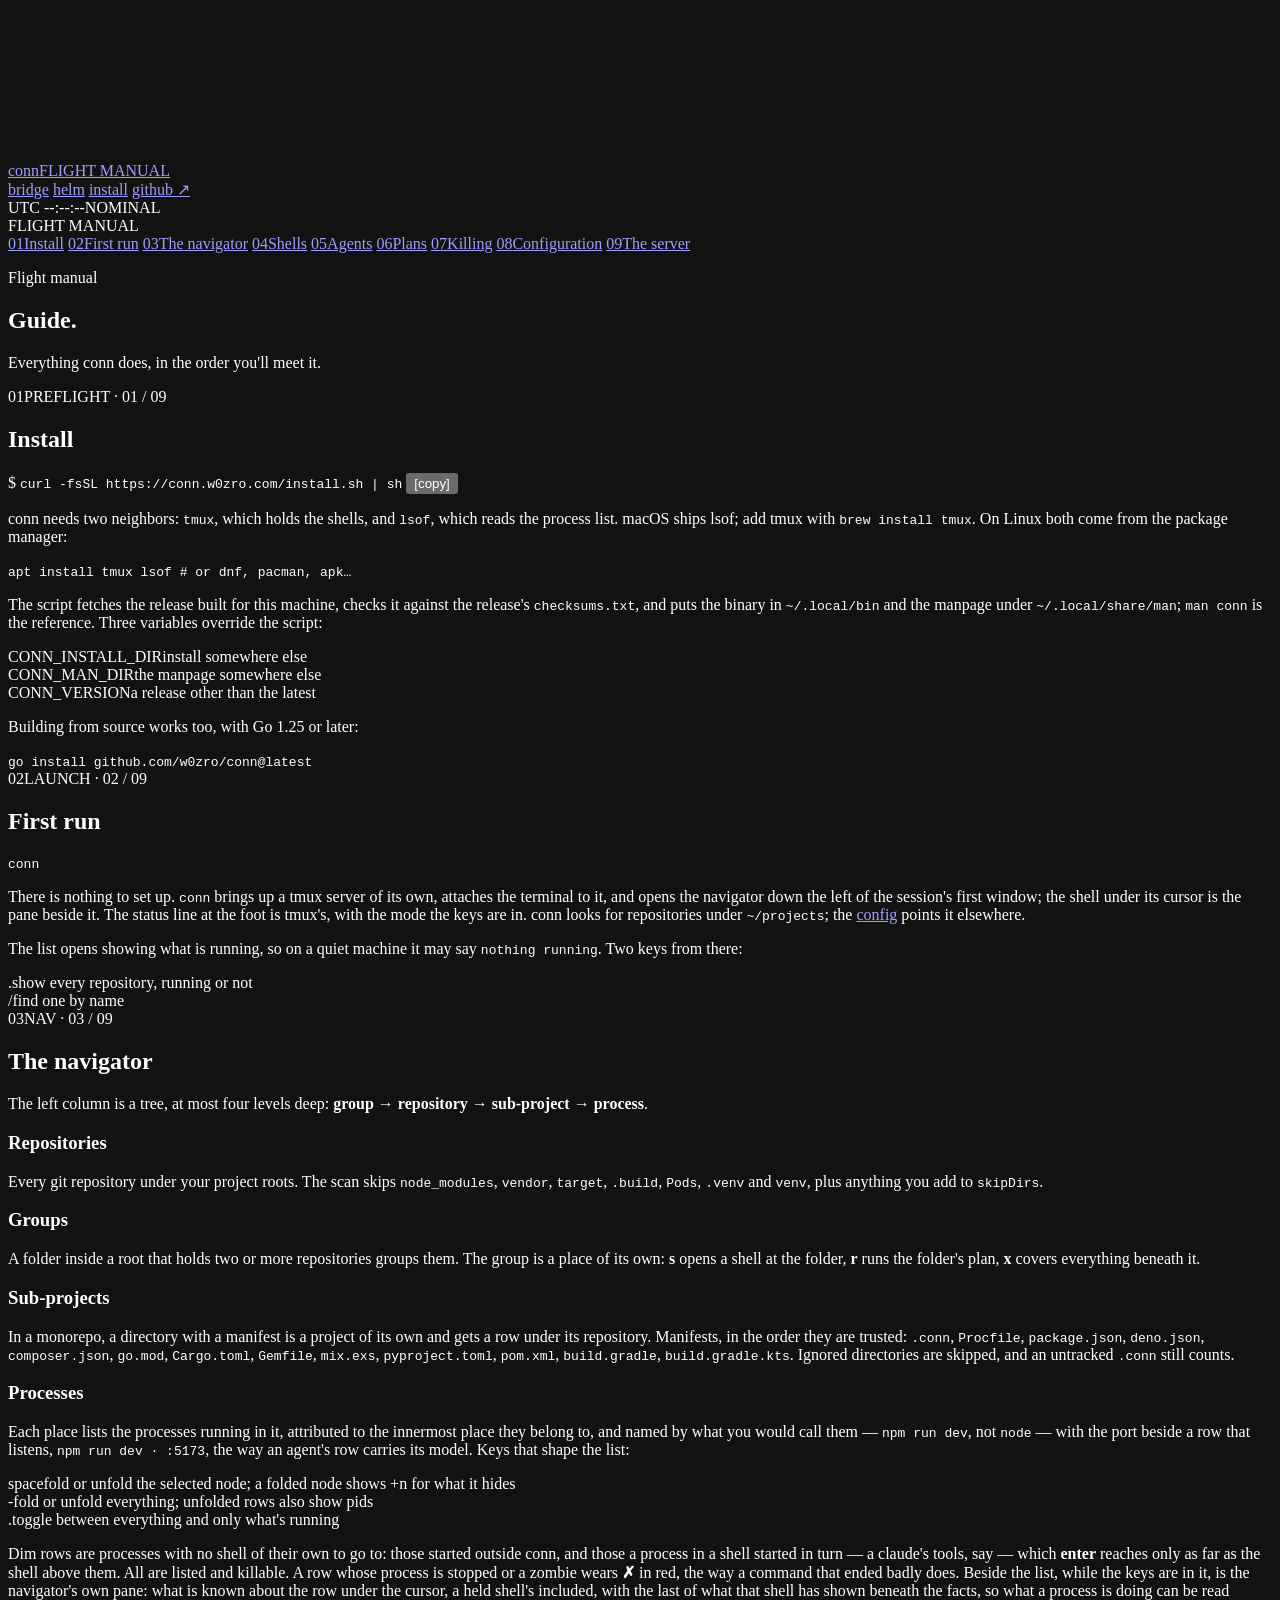
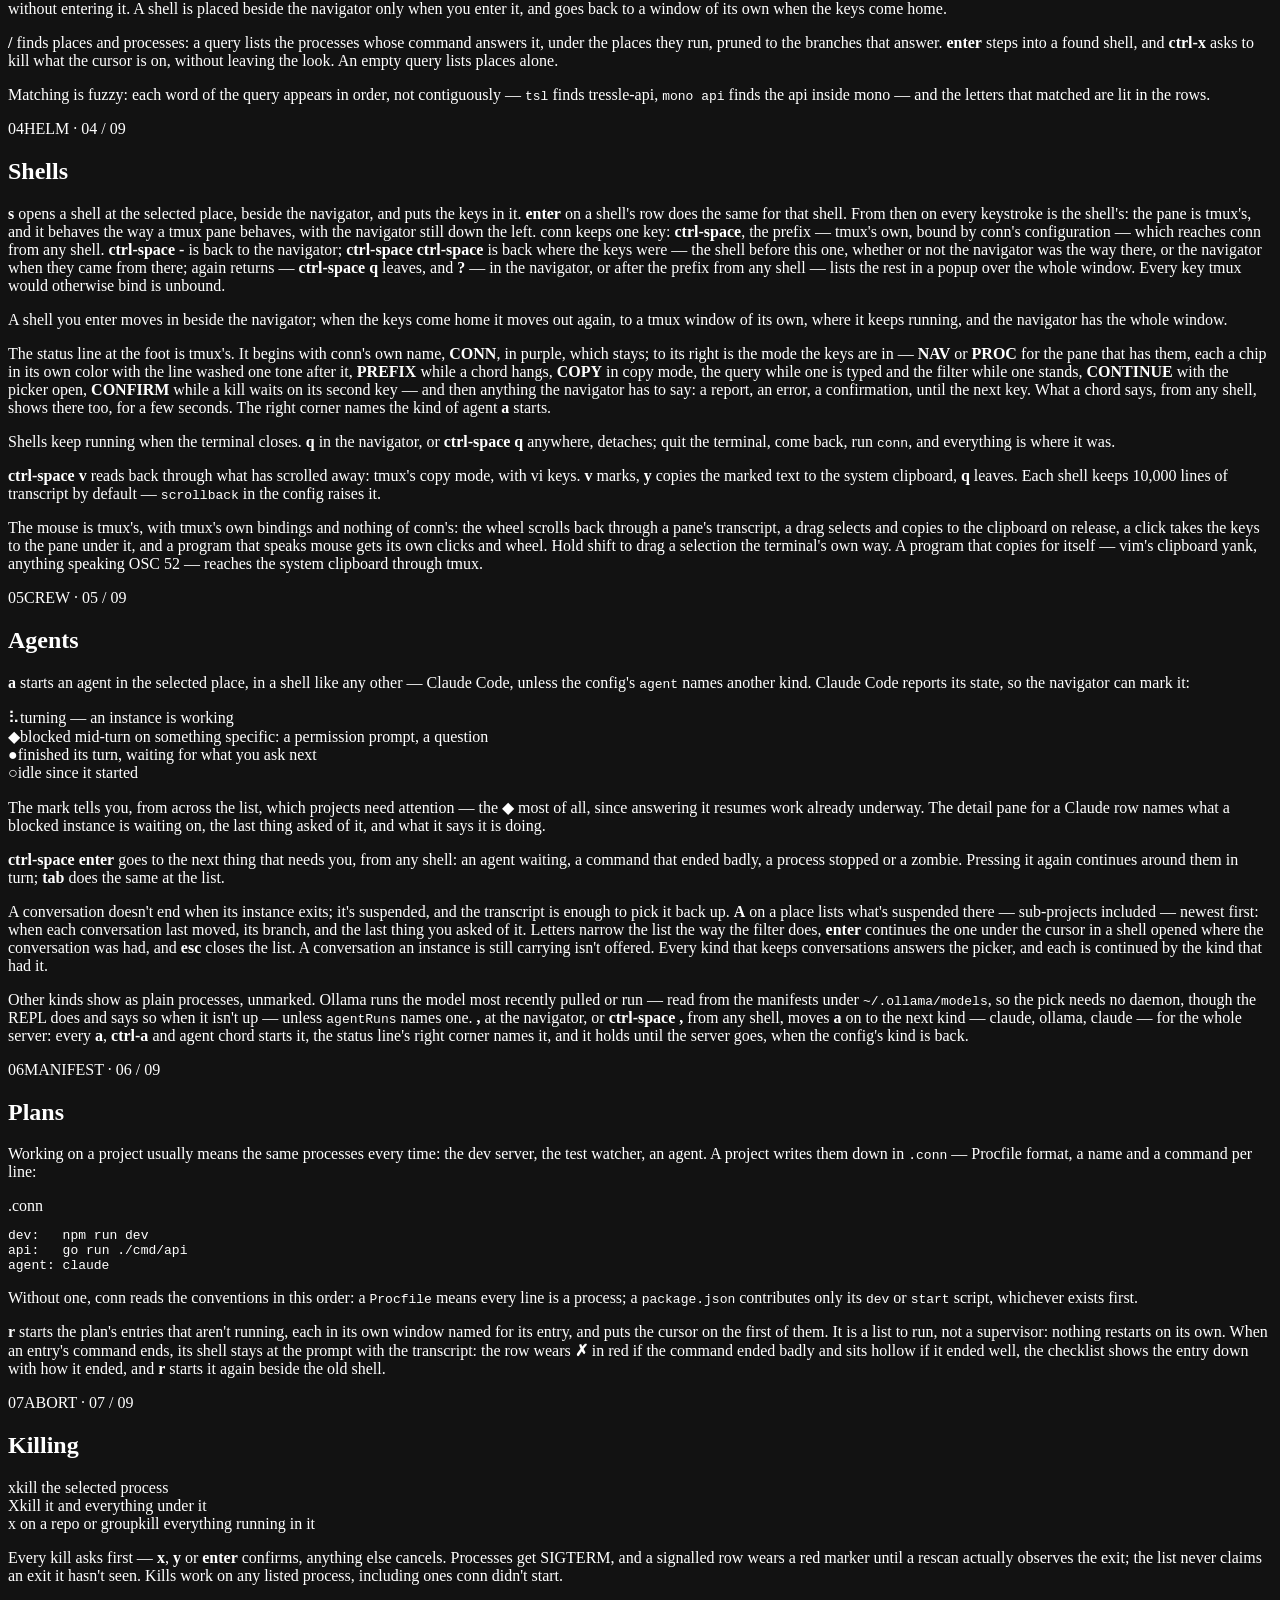
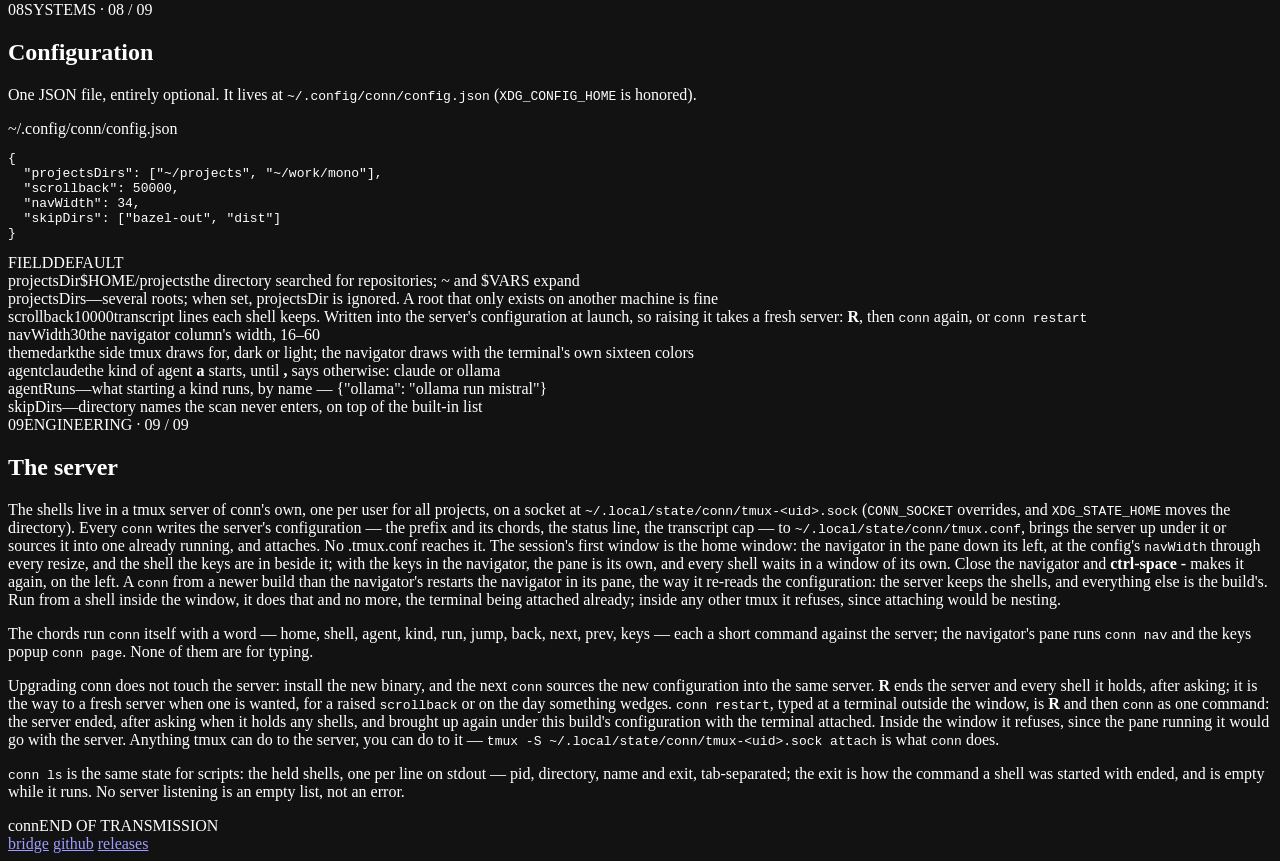
==== docs/guide/index.html @ 645dfda4 "conn ls prints how each shell's command ended A fourth column, after the name: the exit status recor" ====
<!doctype html>
<html lang="en">
<head>
<meta charset="utf-8">
<meta name="viewport" content="width=device-width, initial-scale=1">
<meta name="color-scheme" content="dark">
<meta name="theme-color" content="#05070c">
<title>Guide — conn</title>
<meta name="description" content="Installing and using conn: the navigator, shells, agents, plans, killing, configuration, and the tmux server.">
<meta property="og:title" content="Guide — conn">
<meta property="og:description" content="Installing and using conn: the navigator, shells, agents, plans, killing, configuration, and the server.">
<meta property="og:url" content="https://conn.w0zro.com/guide">
<meta property="og:type" content="article">
<meta property="og:site_name" content="conn">
<meta property="og:image" content="https://conn.w0zro.com/og.png">
<meta property="og:image:width" content="1200">
<meta property="og:image:height" content="630">
<meta property="og:image:alt" content="conn: every project, and everything running in it, in one window.">
<meta name="twitter:card" content="summary_large_image">
<link rel="icon" type="image/png" href="/favicon.png">
<link rel="preconnect" href="https://fonts.googleapis.com">
<link rel="preconnect" href="https://fonts.gstatic.com" crossorigin>
<link rel="stylesheet" href="https://fonts.googleapis.com/css2?family=IBM+Plex+Mono:wght@400;500;600&family=IBM+Plex+Sans:ital,wght@0,400;0,500;0,600;1,400&family=Space+Grotesk:wght@500;700&display=swap">
<link rel="stylesheet" href="/style.css">
</head>
<body>

<canvas id="space" aria-hidden="true"></canvas>

<div class="sheet">

<header class="nav sticky">
  <a class="brand" href="/"><span class="mark" aria-hidden="true"></span>conn<span class="ident">FLIGHT MANUAL</span></a>
  <div class="nav-right">
    <nav class="nav-links">
      <a href="/">bridge</a>
      <a href="/#keys">helm</a>
      <a href="#install">install</a>
      <a class="accent" href="https://github.com/w0zro/conn">github ↗</a>
    </nav>
    <div class="telemetry" aria-hidden="true"><span class="clock" data-clock>UTC --:--:--</span><span class="sys">NOMINAL</span></div>
  </div>
</header>

<div class="guide">

<aside class="toc">
  <div class="toc-head">FLIGHT MANUAL</div>
  <nav class="toc-list">
    <a href="#install"><span class="sec">01</span>Install</a>
    <a href="#first-run"><span class="sec">02</span>First run</a>
    <a href="#navigator"><span class="sec">03</span>The navigator</a>
    <a href="#shells"><span class="sec">04</span>Shells</a>
    <a href="#agents"><span class="sec">05</span>Agents</a>
    <a href="#plans"><span class="sec">06</span>Plans</a>
    <a href="#kills"><span class="sec">07</span>Killing</a>
    <a href="#configuration"><span class="sec">08</span>Configuration</a>
    <a href="#server"><span class="sec">09</span>The server</a>
  </nav>
</aside>

<article class="doc">

<p class="eyebrow">Flight manual</p>
<h1>Guide<span class="accent">.</span></h1>
<p class="intro">Everything conn does, in the order you'll meet it.</p>

<section id="install">
  <div class="rail"><span class="rail-id">01</span><span class="rail-line"></span><span class="rail-tag">PREFLIGHT · 01 / 09</span></div>
  <h2>Install</h2>
  <div class="cmd" role="group" aria-label="install command">
    <span class="prompt" aria-hidden="true">$</span>
    <code>curl -fsSL https://conn.w0zro.com/install.sh | sh</code>
    <button class="copy" data-copy="curl -fsSL https://conn.w0zro.com/install.sh | sh">[copy]</button>
  </div>
  <p>conn needs two neighbors: <code class="chip">tmux</code>, which holds the shells, and <code class="chip">lsof</code>, which reads the process list. macOS ships lsof; add tmux with <code class="chip">brew install tmux</code>. On Linux both come from the package manager:</p>
  <div class="cmd flush mb14"><code>apt install tmux lsof   <span class="dim"># or dnf, pacman, apk…</span></code></div>
  <p>The script fetches the release built for this machine, checks it against the release's <code class="chip">checksums.txt</code>, and puts the binary in <code class="chip">~/.local/bin</code> and the manpage under <code class="chip">~/.local/share/man</code>; <code class="chip">man conn</code> is the reference. Three variables override the script:</p>
  <div class="def mb14">
    <div class="def-row"><span class="term w170">CONN_INSTALL_DIR</span><span class="desc">install somewhere else</span></div>
    <div class="def-row"><span class="term w170">CONN_MAN_DIR</span><span class="desc">the manpage somewhere else</span></div>
    <div class="def-row"><span class="term w170">CONN_VERSION</span><span class="desc">a release other than the latest</span></div>
  </div>
  <p class="mb10">Building from source works too, with Go 1.25 or later:</p>
  <div class="cmd flush"><code>go install github.com/w0zro/conn@latest</code></div>
</section>

<section id="first-run">
  <div class="rail"><span class="rail-id">02</span><span class="rail-line"></span><span class="rail-tag">LAUNCH · 02 / 09</span></div>
  <h2>First run</h2>
  <div class="cmd lead"><code>conn</code></div>
  <p>There is nothing to set up. <code class="chip">conn</code> brings up a tmux server of its own, attaches the terminal to it, and opens the navigator down the left of the session's first window; the shell under its cursor is the pane beside it. The status line at the foot is tmux's, with the mode the keys are in. conn looks for repositories under <code class="chip">~/projects</code>; the <a class="accent" href="#configuration">config</a> points it elsewhere.</p>
  <p class="mb8">The list opens showing what is running, so on a quiet machine it may say <code class="chip">nothing running</code>. Two keys from there:</p>
  <div class="def">
    <div class="def-row"><span class="term w60">.</span><span class="desc">show every repository, running or not</span></div>
    <div class="def-row"><span class="term w60">/</span><span class="desc">find one by name</span></div>
  </div>
</section>

<section id="navigator">
  <div class="rail"><span class="rail-id">03</span><span class="rail-line"></span><span class="rail-tag">NAV · 03 / 09</span></div>
  <h2>The navigator</h2>
  <p class="mb16">The left column is a tree, at most four levels deep: <b>group</b> → <b>repository</b> → <b>sub-project</b> → <b>process</b>.</p>
  <h3>Repositories</h3>
  <p>Every git repository under your project roots. The scan skips <code>node_modules</code>, <code>vendor</code>, <code>target</code>, <code>.build</code>, <code>Pods</code>, <code>.venv</code> and <code>venv</code>, plus anything you add to <code>skipDirs</code>.</p>
  <h3>Groups</h3>
  <p>A folder inside a root that holds two or more repositories groups them. The group is a place of its own: <b>s</b> opens a shell at the folder, <b>r</b> runs the folder's plan, <b>x</b> covers everything beneath it.</p>
  <h3>Sub-projects</h3>
  <p>In a monorepo, a directory with a manifest is a project of its own and gets a row under its repository. Manifests, in the order they are trusted: <code>.conn</code>, <code>Procfile</code>, <code>package.json</code>, <code>deno.json</code>, <code>composer.json</code>, <code>go.mod</code>, <code>Cargo.toml</code>, <code>Gemfile</code>, <code>mix.exs</code>, <code>pyproject.toml</code>, <code>pom.xml</code>, <code>build.gradle</code>, <code>build.gradle.kts</code>. Ignored directories are skipped, and an untracked <code>.conn</code> still counts.</p>
  <h3>Processes</h3>
  <p class="mb10">Each place lists the processes running in it, attributed to the innermost place they belong to, and named by what you would call them — <code>npm run dev</code>, not <code>node</code> — with the port beside a row that listens, <code>npm run dev · :5173</code>, the way an agent's row carries its model. Keys that shape the list:</p>
  <div class="def">
    <div class="def-row"><span class="term w60">space</span><span class="desc">fold or unfold the selected node; a folded node shows +n for what it hides</span></div>
    <div class="def-row"><span class="term w60">-</span><span class="desc">fold or unfold everything; unfolded rows also show pids</span></div>
    <div class="def-row"><span class="term w60">.</span><span class="desc">toggle between everything and only what's running</span></div>
  </div>
  <p>Dim rows are processes with no shell of their own to go to: those started outside conn, and those a process in a shell started in turn — a claude's tools, say — which <b>enter</b> reaches only as far as the shell above them. All are listed and killable. A row whose process is stopped or a zombie wears <b>✗</b> in red, the way a command that ended badly does. Beside the list, while the keys are in it, is the navigator's own pane: what is known about the row under the cursor, a held shell's included, with the last of what that shell has shown beneath the facts, so what a process is doing can be read without entering it. A shell is placed beside the navigator only when you enter it, and goes back to a window of its own when the keys come home.</p>
  <p><b>/</b> finds places and processes: a query lists the processes whose command answers it, under the places they run, pruned to the branches that answer. <b>enter</b> steps into a found shell, and <b>ctrl-x</b> asks to kill what the cursor is on, without leaving the look. An empty query lists places alone.</p>
  <p>Matching is fuzzy: each word of the query appears in order, not contiguously — <code class="chip">tsl</code> finds tressle-api, <code class="chip">mono api</code> finds the api inside mono — and the letters that matched are lit in the rows.</p>
</section>

<section id="shells">
  <div class="rail"><span class="rail-id">04</span><span class="rail-line"></span><span class="rail-tag">HELM · 04 / 09</span></div>
  <h2>Shells</h2>
  <p><b>s</b> opens a shell at the selected place, beside the navigator, and puts the keys in it. <b>enter</b> on a shell's row does the same for that shell. From then on every keystroke is the shell's: the pane is tmux's, and it behaves the way a tmux pane behaves, with the navigator still down the left. conn keeps one key: <b>ctrl-space</b>, the prefix — tmux's own, bound by conn's configuration — which reaches conn from any shell. <b>ctrl-space -</b> is back to the navigator; <b>ctrl-space ctrl-space</b> is back where the keys were — the shell before this one, whether or not the navigator was the way there, or the navigator when they came from there; again returns — <b>ctrl-space q</b> leaves, and <b>?</b> — in the navigator, or after the prefix from any shell — lists the rest in a popup over the whole window. Every key tmux would otherwise bind is unbound.</p>
  <p>A shell you enter moves in beside the navigator; when the keys come home it moves out again, to a tmux window of its own, where it keeps running, and the navigator has the whole window.</p>
  <p>The status line at the foot is tmux's. It begins with conn's own name, <b>CONN</b>, in purple, which stays; to its right is the mode the keys are in — <b>NAV</b> or <b>PROC</b> for the pane that has them, each a chip in its own color with the line washed one tone after it, <b>PREFIX</b> while a chord hangs, <b>COPY</b> in copy mode, the query while one is typed and the filter while one stands, <b>CONTINUE</b> with the picker open, <b>CONFIRM</b> while a kill waits on its second key — and then anything the navigator has to say: a report, an error, a confirmation, until the next key. What a chord says, from any shell, shows there too, for a few seconds. The right corner names the kind of agent <b>a</b> starts.</p>
  <p>Shells keep running when the terminal closes. <b>q</b> in the navigator, or <b>ctrl-space q</b> anywhere, detaches; quit the terminal, come back, run <code class="chip">conn</code>, and everything is where it was.</p>
  <p><b>ctrl-space v</b> reads back through what has scrolled away: tmux's copy mode, with vi keys. <b>v</b> marks, <b>y</b> copies the marked text to the system clipboard, <b>q</b> leaves. Each shell keeps 10,000 lines of transcript by default — <code class="chip">scrollback</code> in the config raises it.</p>
  <p>The mouse is tmux's, with tmux's own bindings and nothing of conn's: the wheel scrolls back through a pane's transcript, a drag selects and copies to the clipboard on release, a click takes the keys to the pane under it, and a program that speaks mouse gets its own clicks and wheel. Hold shift to drag a selection the terminal's own way. A program that copies for itself — vim's clipboard yank, anything speaking OSC 52 — reaches the system clipboard through tmux.</p>
</section>

<section id="agents">
  <div class="rail"><span class="rail-id">05</span><span class="rail-line"></span><span class="rail-tag">CREW · 05 / 09</span></div>
  <h2>Agents</h2>
  <p class="mb10"><b>a</b> starts an agent in the selected place, in a shell like any other — Claude Code, unless the config's <code class="chip">agent</code> names another kind. Claude Code reports its state, so the navigator can mark it:</p>
  <div class="def">
    <div class="def-row"><span class="term w60 accent">⠧</span><span class="desc">turning — an instance is working</span></div>
    <div class="def-row"><span class="term w60 accent">◆</span><span class="desc">blocked mid-turn on something specific: a permission prompt, a question</span></div>
    <div class="def-row"><span class="term w60 warn">●</span><span class="desc">finished its turn, waiting for what you ask next</span></div>
    <div class="def-row"><span class="term w60 muted">○</span><span class="desc">idle since it started</span></div>
  </div>
  <p>The mark tells you, from across the list, which projects need attention — the ◆ most of all, since answering it resumes work already underway. The detail pane for a Claude row names what a blocked instance is waiting on, the last thing asked of it, and what it says it is doing.</p>
  <p><b>ctrl-space enter</b> goes to the next thing that needs you, from any shell: an agent waiting, a command that ended badly, a process stopped or a zombie. Pressing it again continues around them in turn; <b>tab</b> does the same at the list.</p>
  <p>A conversation doesn't end when its instance exits; it's suspended, and the transcript is enough to pick it back up. <b>A</b> on a place lists what's suspended there — sub-projects included — newest first: when each conversation last moved, its branch, and the last thing you asked of it. Letters narrow the list the way the filter does, <b>enter</b> continues the one under the cursor in a shell opened where the conversation was had, and <b>esc</b> closes the list. A conversation an instance is still carrying isn't offered. Every kind that keeps conversations answers the picker, and each is continued by the kind that had it.</p>
  <p>Other kinds show as plain processes, unmarked. Ollama runs the model most recently pulled or run — read from the manifests under <code class="chip">~/.ollama/models</code>, so the pick needs no daemon, though the REPL does and says so when it isn't up — unless <code class="chip">agentRuns</code> names one. <b>,</b> at the navigator, or <b>ctrl-space ,</b> from any shell, moves <b>a</b> on to the next kind — claude, ollama, claude — for the whole server: every <b>a</b>, <b>ctrl-a</b> and agent chord starts it, the status line's right corner names it, and it holds until the server goes, when the config's kind is back.</p>
</section>

<section id="plans">
  <div class="rail"><span class="rail-id">06</span><span class="rail-line"></span><span class="rail-tag">MANIFEST · 06 / 09</span></div>
  <h2>Plans</h2>
  <p>Working on a project usually means the same processes every time: the dev server, the test watcher, an agent. A project writes them down in <code class="chip">.conn</code> — Procfile format, a name and a command per line:</p>
  <div class="code-cap">.conn</div>
  <div class="codeblock">
<pre><span class="t-key">dev:</span>   npm run dev
<span class="t-key">api:</span>   go run ./cmd/api
<span class="t-key">agent:</span> claude</pre>
  </div>
  <p>Without one, conn reads the conventions in this order: a <code>Procfile</code> means every line is a process; a <code>package.json</code> contributes only its <code>dev</code> or <code>start</code> script, whichever exists first.</p>
  <p><b>r</b> starts the plan's entries that aren't running, each in its own window named for its entry, and puts the cursor on the first of them. It is a list to run, not a supervisor: nothing restarts on its own. When an entry's command ends, its shell stays at the prompt with the transcript: the row wears <b>✗</b> in red if the command ended badly and sits hollow if it ended well, the checklist shows the entry down with how it ended, and <b>r</b> starts it again beside the old shell.</p>
</section>

<section id="kills">
  <div class="rail"><span class="rail-id">07</span><span class="rail-line"></span><span class="rail-tag warn">ABORT · 07 / 09</span></div>
  <h2>Killing</h2>
  <div class="def">
    <div class="def-row"><span class="term w170">x</span><span class="desc">kill the selected process</span></div>
    <div class="def-row"><span class="term w170">X</span><span class="desc">kill it and everything under it</span></div>
    <div class="def-row"><span class="term w170">x on a repo or group</span><span class="desc">kill everything running in it</span></div>
  </div>
  <p>Every kill asks first — <b>x</b>, <b>y</b> or <b>enter</b> confirms, anything else cancels. Processes get SIGTERM, and a signalled row wears a red marker until a rescan actually observes the exit; the list never claims an exit it hasn't seen. Kills work on any listed process, including ones conn didn't start.</p>
</section>

<section id="configuration">
  <div class="rail"><span class="rail-id">08</span><span class="rail-line"></span><span class="rail-tag">SYSTEMS · 08 / 09</span></div>
  <h2>Configuration</h2>
  <p>One JSON file, entirely optional. It lives at <code class="chip">~/.config/conn/config.json</code> (<code>XDG_CONFIG_HOME</code> is honored).</p>
  <div class="code-cap">~/.config/conn/config.json</div>
  <div class="codeblock">
<pre>{
  <span class="t-key">"projectsDirs"</span>: [<span class="t-str">"~/projects"</span>, <span class="t-str">"~/work/mono"</span>],
  <span class="t-key">"scrollback"</span>: 50000,
  <span class="t-key">"navWidth"</span>: 34,
  <span class="t-key">"skipDirs"</span>: [<span class="t-str">"bazel-out"</span>, <span class="t-str">"dist"</span>]
}</pre>
  </div>
  <div class="fields">
    <div class="fields-head"><span>FIELD</span><span>DEFAULT</span><span></span></div>
    <div class="fields-row"><span class="f-name">projectsDir</span><span class="f-default">$HOME/projects</span><span class="f-desc">the directory searched for repositories; ~ and $VARS expand</span></div>
    <div class="fields-row"><span class="f-name">projectsDirs</span><span class="f-default">—</span><span class="f-desc">several roots; when set, projectsDir is ignored. A root that only exists on another machine is fine</span></div>
    <div class="fields-row"><span class="f-name">scrollback</span><span class="f-default">10000</span><span class="f-desc">transcript lines each shell keeps. Written into the server's configuration at launch, so raising it takes a fresh server: <b>R</b>, then <code>conn</code> again, or <code class="chip">conn restart</code></span></div>
    <div class="fields-row"><span class="f-name">navWidth</span><span class="f-default">30</span><span class="f-desc">the navigator column's width, 16–60</span></div>
    <div class="fields-row"><span class="f-name">theme</span><span class="f-default">dark</span><span class="f-desc">the side tmux draws for, dark or light; the navigator draws with the terminal's own sixteen colors</span></div>
    <div class="fields-row"><span class="f-name">agent</span><span class="f-default">claude</span><span class="f-desc">the kind of agent <b>a</b> starts, until <b>,</b> says otherwise: claude or ollama</span></div>
    <div class="fields-row"><span class="f-name">agentRuns</span><span class="f-default">—</span><span class="f-desc">what starting a kind runs, by name — {"ollama": "ollama run mistral"}</span></div>
    <div class="fields-row"><span class="f-name">skipDirs</span><span class="f-default">—</span><span class="f-desc">directory names the scan never enters, on top of the built-in list</span></div>
  </div>
</section>

<section id="server">
  <div class="rail"><span class="rail-id">09</span><span class="rail-line"></span><span class="rail-tag">ENGINEERING · 09 / 09</span></div>
  <h2>The server</h2>
  <p>The shells live in a tmux server of conn's own, one per user for all projects, on a socket at <code class="chip">~/.local/state/conn/tmux-&lt;uid&gt;.sock</code> (<code>CONN_SOCKET</code> overrides, and <code>XDG_STATE_HOME</code> moves the directory). Every <code class="chip">conn</code> writes the server's configuration — the prefix and its chords, the status line, the transcript cap — to <code class="chip">~/.local/state/conn/tmux.conf</code>, brings the server up under it or sources it into one already running, and attaches. No .tmux.conf reaches it. The session's first window is the home window: the navigator in the pane down its left, at the config's <code class="chip">navWidth</code> through every resize, and the shell the keys are in beside it; with the keys in the navigator, the pane is its own, and every shell waits in a window of its own. Close the navigator and <b>ctrl-space -</b> makes it again, on the left. A <code class="chip">conn</code> from a newer build than the navigator's restarts the navigator in its pane, the way it re-reads the configuration: the server keeps the shells, and everything else is the build's. Run from a shell inside the window, it does that and no more, the terminal being attached already; inside any other tmux it refuses, since attaching would be nesting.</p>
  <p>The chords run <code>conn</code> itself with a word — home, shell, agent, kind, run, jump, back, next, prev, keys — each a short command against the server; the navigator's pane runs <code>conn nav</code> and the keys popup <code>conn page</code>. None of them are for typing.</p>
  <p>Upgrading conn does not touch the server: install the new binary, and the next <code class="chip">conn</code> sources the new configuration into the same server. <b>R</b> ends the server and every shell it holds, after asking; it is the way to a fresh server when one is wanted, for a raised <code class="chip">scrollback</code> or on the day something wedges. <code class="chip">conn restart</code>, typed at a terminal outside the window, is <b>R</b> and then <code>conn</code> as one command: the server ended, after asking when it holds any shells, and brought up again under this build's configuration with the terminal attached. Inside the window it refuses, since the pane running it would go with the server. Anything tmux can do to the server, you can do to it — <code class="chip">tmux -S ~/.local/state/conn/tmux-&lt;uid&gt;.sock attach</code> is what <code>conn</code> does.</p>
  <p><code class="chip">conn ls</code> is the same state for scripts: the held shells, one per line on stdout — pid, directory, name and exit, tab-separated; the exit is how the command a shell was started with ended, and is empty while it runs. No server listening is an empty list, not an error.</p>
</section>

</article>

</div>

<footer class="footer rule-top">
  <span class="brand"><span class="mark" aria-hidden="true"></span>conn<span class="ident">END OF TRANSMISSION</span></span>
  <nav class="foot-links">
    <a href="/">bridge</a>
    <a href="https://github.com/w0zro/conn">github</a>
    <a href="https://github.com/w0zro/conn/releases">releases</a>
  </nav>
</footer>

</div>

<script>
// The table of contents follows the reading: the section that has passed
// a line a third of the way down the window is the one lit in the list.
(() => {
  const links = [...document.querySelectorAll('.toc-list a')];
  const secs = links.map(a => document.getElementById(a.getAttribute('href').slice(1)));
  if (!links.length || !secs.every(Boolean)) return;
  let queued = false;
  const light = () => {
    queued = false;
    const line = scrollY + Math.min(innerHeight * 0.35, 320);
    const atEnd = scrollY + innerHeight >= document.documentElement.scrollHeight - 2;
    let at = 0;
    secs.forEach((s, i) => { if (s.getBoundingClientRect().top + scrollY <= line) at = i; });
    if (atEnd) at = secs.length - 1;
    links.forEach((a, i) => a.classList.toggle('on', i === at));
  };
  addEventListener('scroll', () => { if (!queued) { queued = true; requestAnimationFrame(light); } }, { passive: true });
  addEventListener('resize', light);
  light();
})();

for (const b of document.querySelectorAll('.copy')) {
  b.addEventListener('click', async () => {
    try { await navigator.clipboard.writeText(b.dataset.copy); } catch { return; }
    b.textContent = '[copied]';
    setTimeout(() => { b.textContent = '[copy]'; }, 1500);
  });
}
</script>
<script src="/space.js"></script>

</body>
</html>
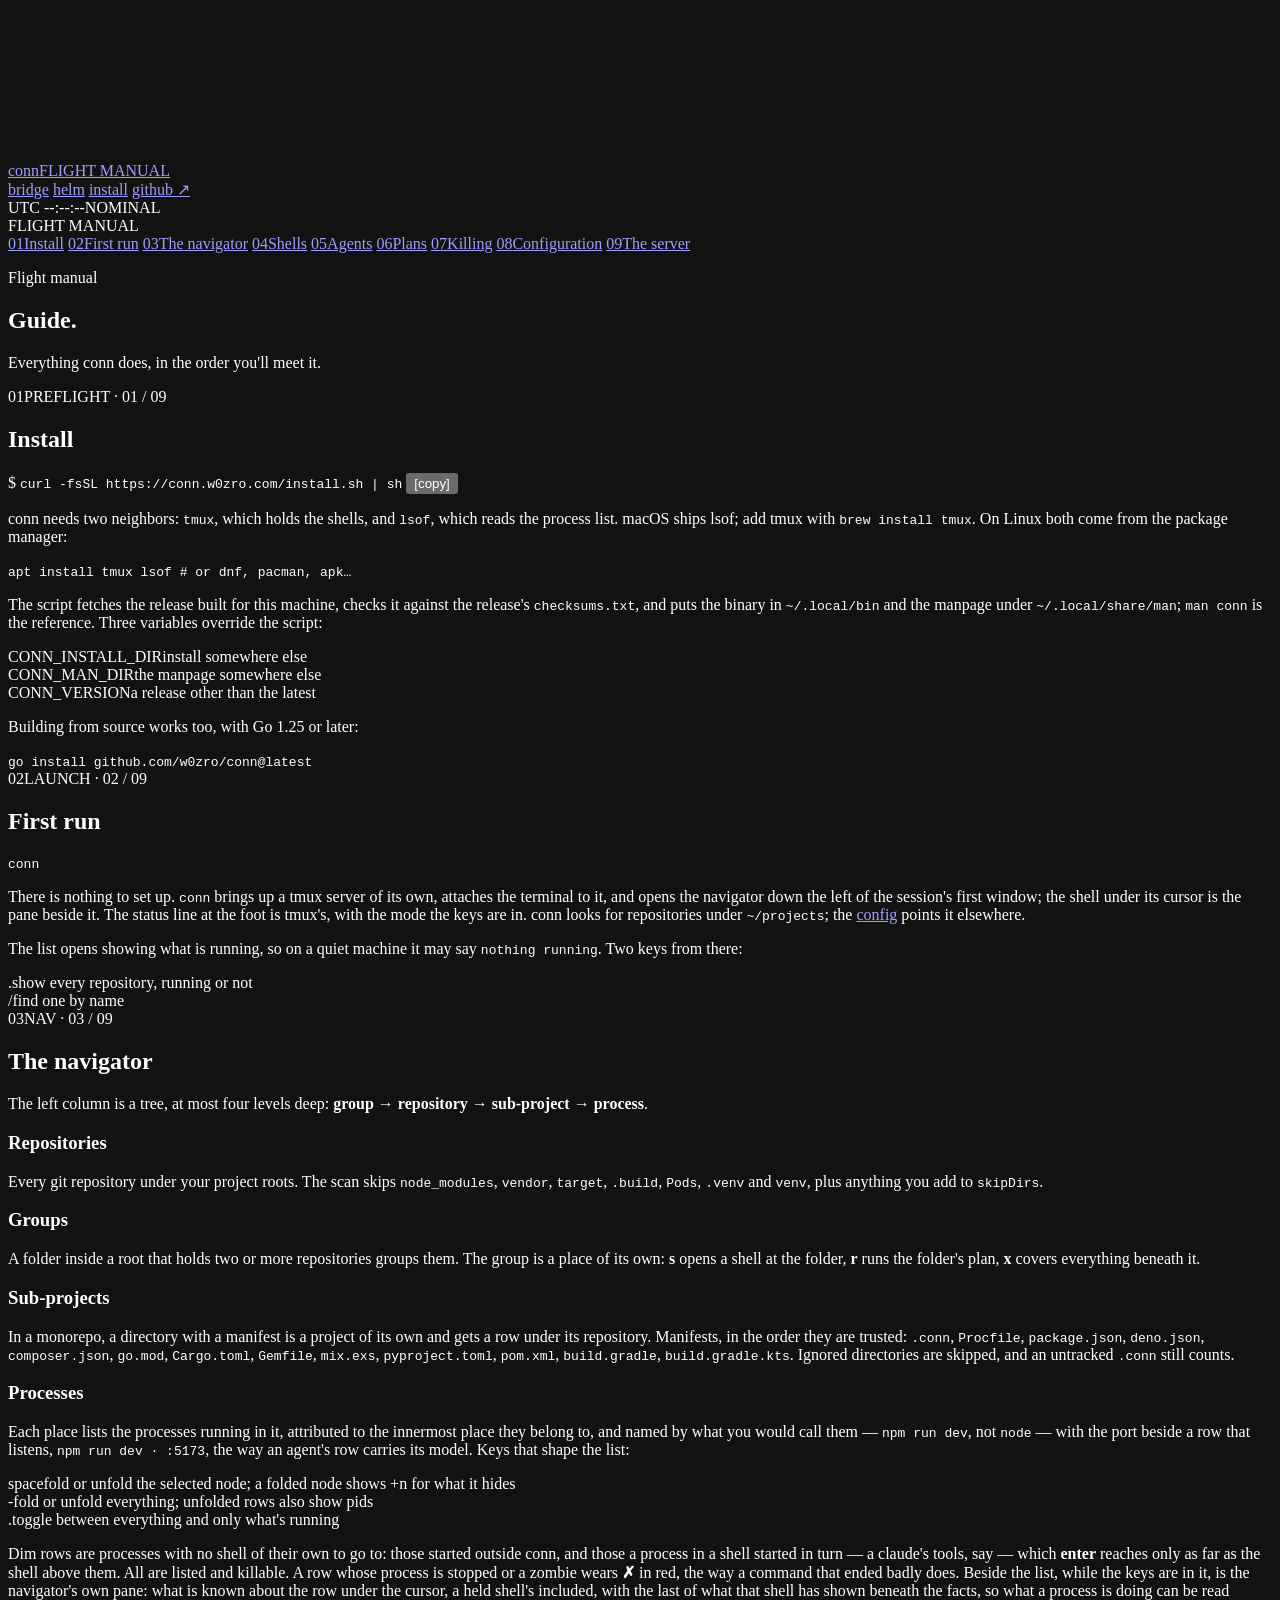
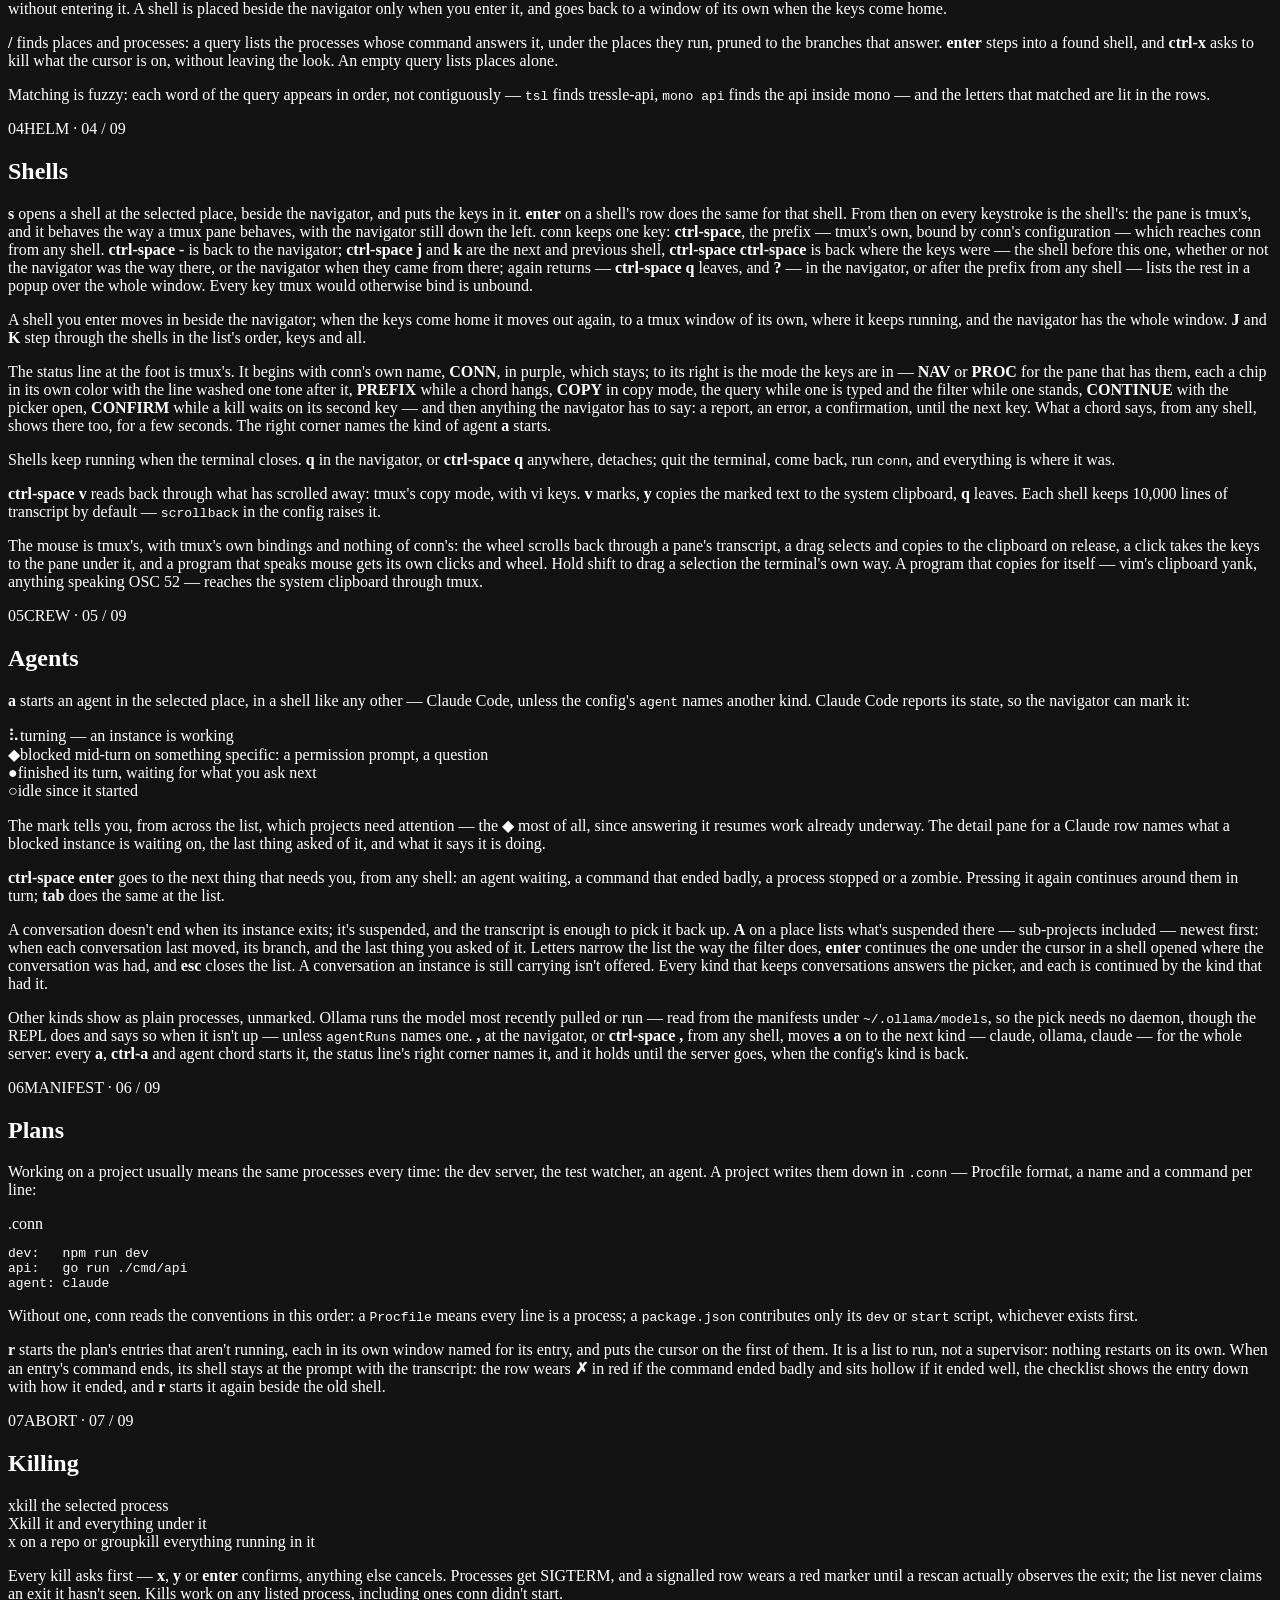
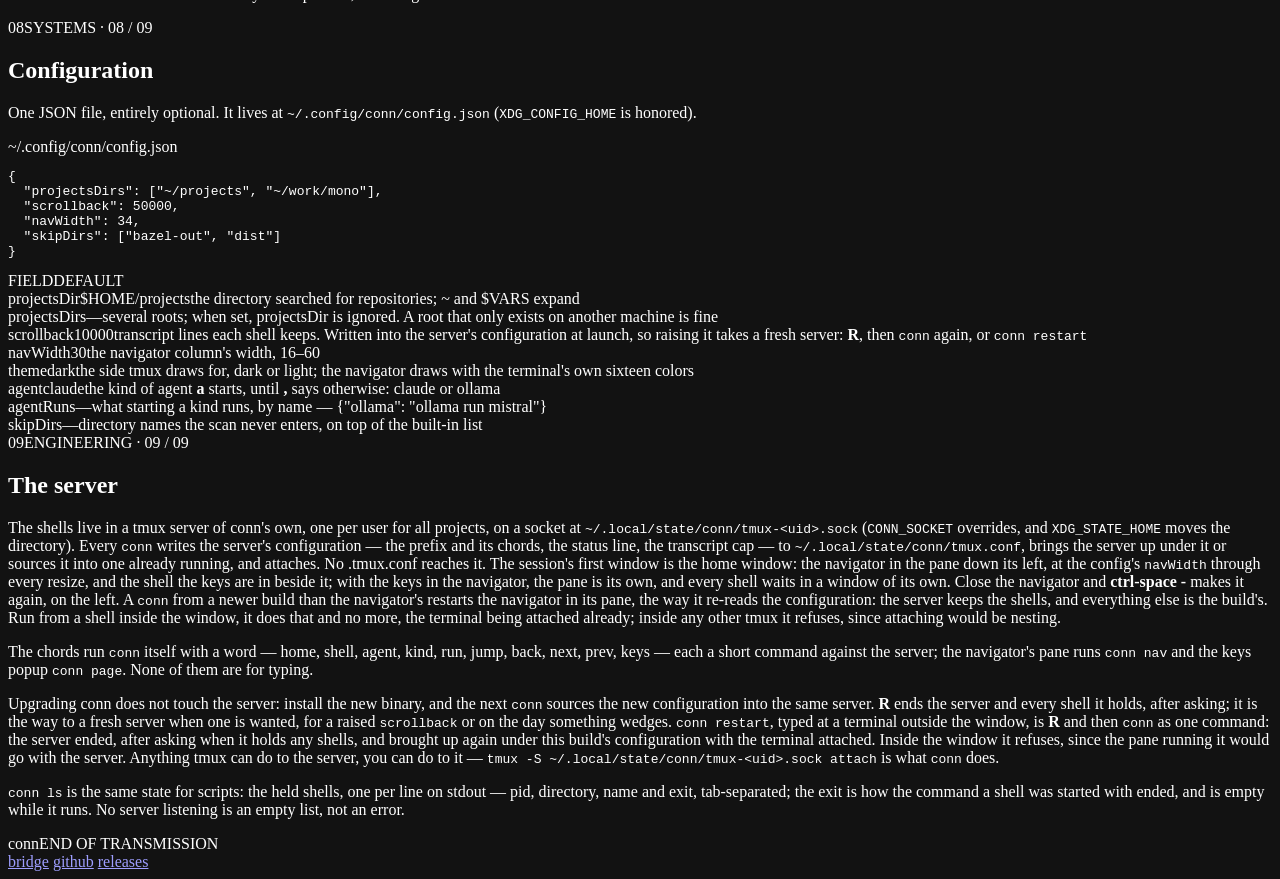
==== commit 27c52ae6: "J and K are back, and the chords and commands that press them Taking them out with the pane model wa" ====
--- a/docs/guide/index.html
+++ b/docs/guide/index.html
@@ -122,8 +122,8 @@
 <section id="shells">
   <div class="rail"><span class="rail-id">04</span><span class="rail-line"></span><span class="rail-tag">HELM · 04 / 09</span></div>
   <h2>Shells</h2>
-  <p><b>s</b> opens a shell at the selected place, beside the navigator, and puts the keys in it. <b>enter</b> on a shell's row does the same for that shell. From then on every keystroke is the shell's: the pane is tmux's, and it behaves the way a tmux pane behaves, with the navigator still down the left. conn keeps one key: <b>ctrl-space</b>, the prefix — tmux's own, bound by conn's configuration — which reaches conn from any shell. <b>ctrl-space -</b> is back to the navigator; <b>ctrl-space ctrl-space</b> is back where the keys were — the shell before this one, whether or not the navigator was the way there, or the navigator when they came from there; again returns — <b>ctrl-space q</b> leaves, and <b>?</b> — in the navigator, or after the prefix from any shell — lists the rest in a popup over the whole window. Every key tmux would otherwise bind is unbound.</p>
-  <p>A shell you enter moves in beside the navigator; when the keys come home it moves out again, to a tmux window of its own, where it keeps running, and the navigator has the whole window.</p>
+  <p><b>s</b> opens a shell at the selected place, beside the navigator, and puts the keys in it. <b>enter</b> on a shell's row does the same for that shell. From then on every keystroke is the shell's: the pane is tmux's, and it behaves the way a tmux pane behaves, with the navigator still down the left. conn keeps one key: <b>ctrl-space</b>, the prefix — tmux's own, bound by conn's configuration — which reaches conn from any shell. <b>ctrl-space -</b> is back to the navigator; <b>ctrl-space j</b> and <b>k</b> are the next and previous shell, <b>ctrl-space ctrl-space</b> is back where the keys were — the shell before this one, whether or not the navigator was the way there, or the navigator when they came from there; again returns — <b>ctrl-space q</b> leaves, and <b>?</b> — in the navigator, or after the prefix from any shell — lists the rest in a popup over the whole window. Every key tmux would otherwise bind is unbound.</p>
+  <p>A shell you enter moves in beside the navigator; when the keys come home it moves out again, to a tmux window of its own, where it keeps running, and the navigator has the whole window. <b>J</b> and <b>K</b> step through the shells in the list's order, keys and all.</p>
   <p>The status line at the foot is tmux's. It begins with conn's own name, <b>CONN</b>, in purple, which stays; to its right is the mode the keys are in — <b>NAV</b> or <b>PROC</b> for the pane that has them, each a chip in its own color with the line washed one tone after it, <b>PREFIX</b> while a chord hangs, <b>COPY</b> in copy mode, the query while one is typed and the filter while one stands, <b>CONTINUE</b> with the picker open, <b>CONFIRM</b> while a kill waits on its second key — and then anything the navigator has to say: a report, an error, a confirmation, until the next key. What a chord says, from any shell, shows there too, for a few seconds. The right corner names the kind of agent <b>a</b> starts.</p>
   <p>Shells keep running when the terminal closes. <b>q</b> in the navigator, or <b>ctrl-space q</b> anywhere, detaches; quit the terminal, come back, run <code class="chip">conn</code>, and everything is where it was.</p>
   <p><b>ctrl-space v</b> reads back through what has scrolled away: tmux's copy mode, with vi keys. <b>v</b> marks, <b>y</b> copies the marked text to the system clipboard, <b>q</b> leaves. Each shell keeps 10,000 lines of transcript by default — <code class="chip">scrollback</code> in the config raises it.</p>
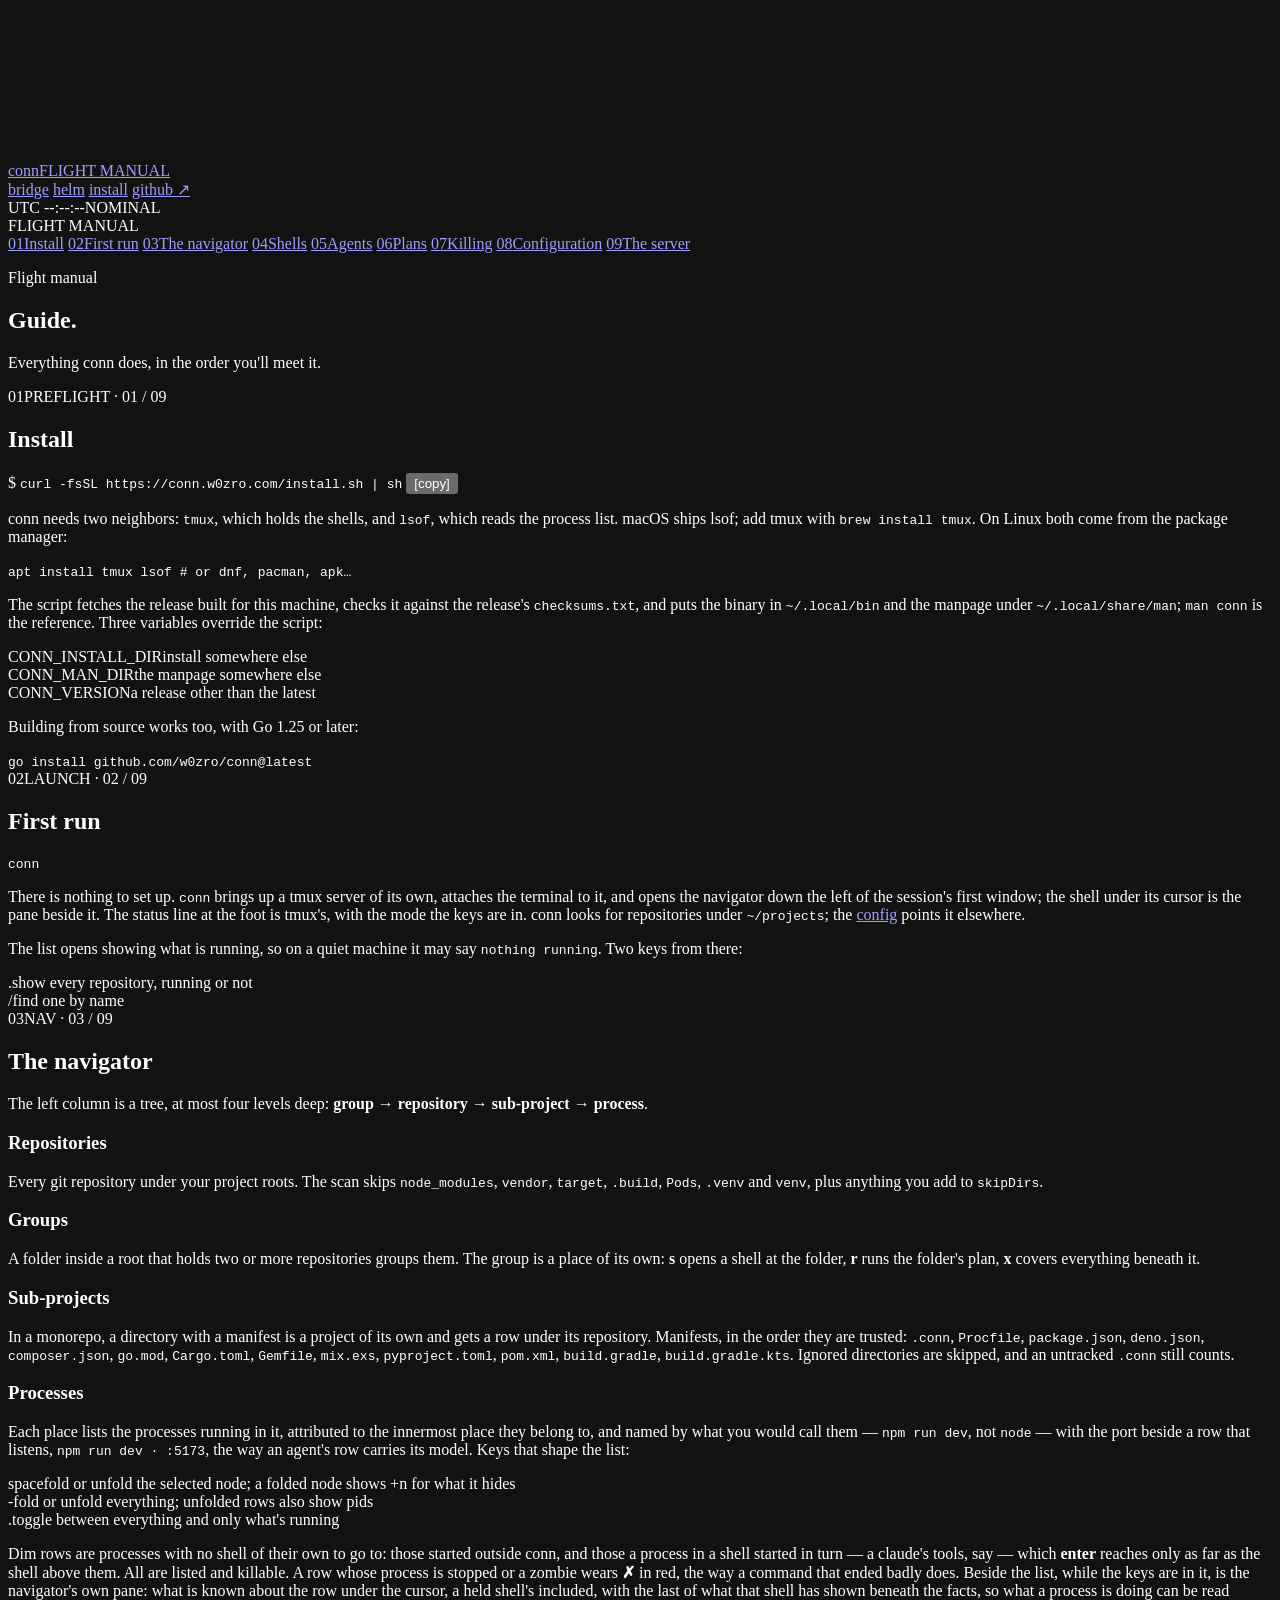
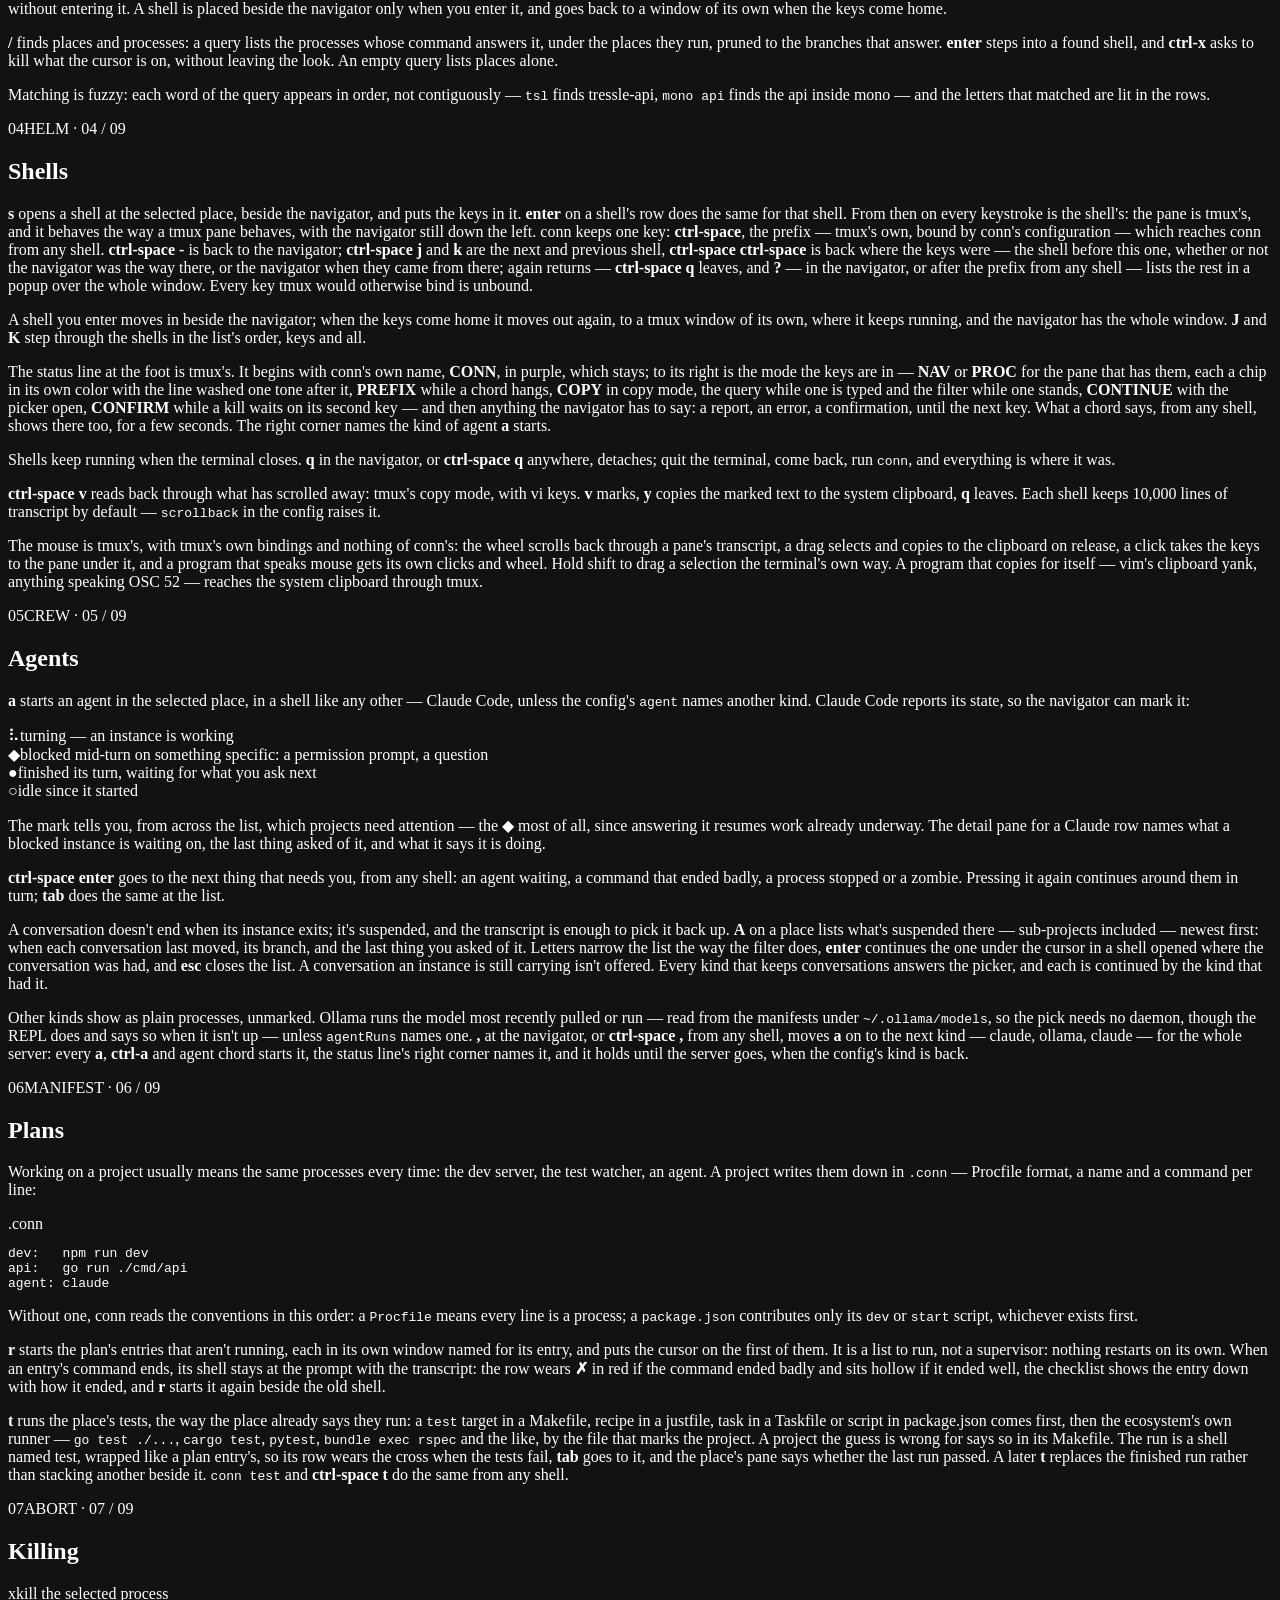
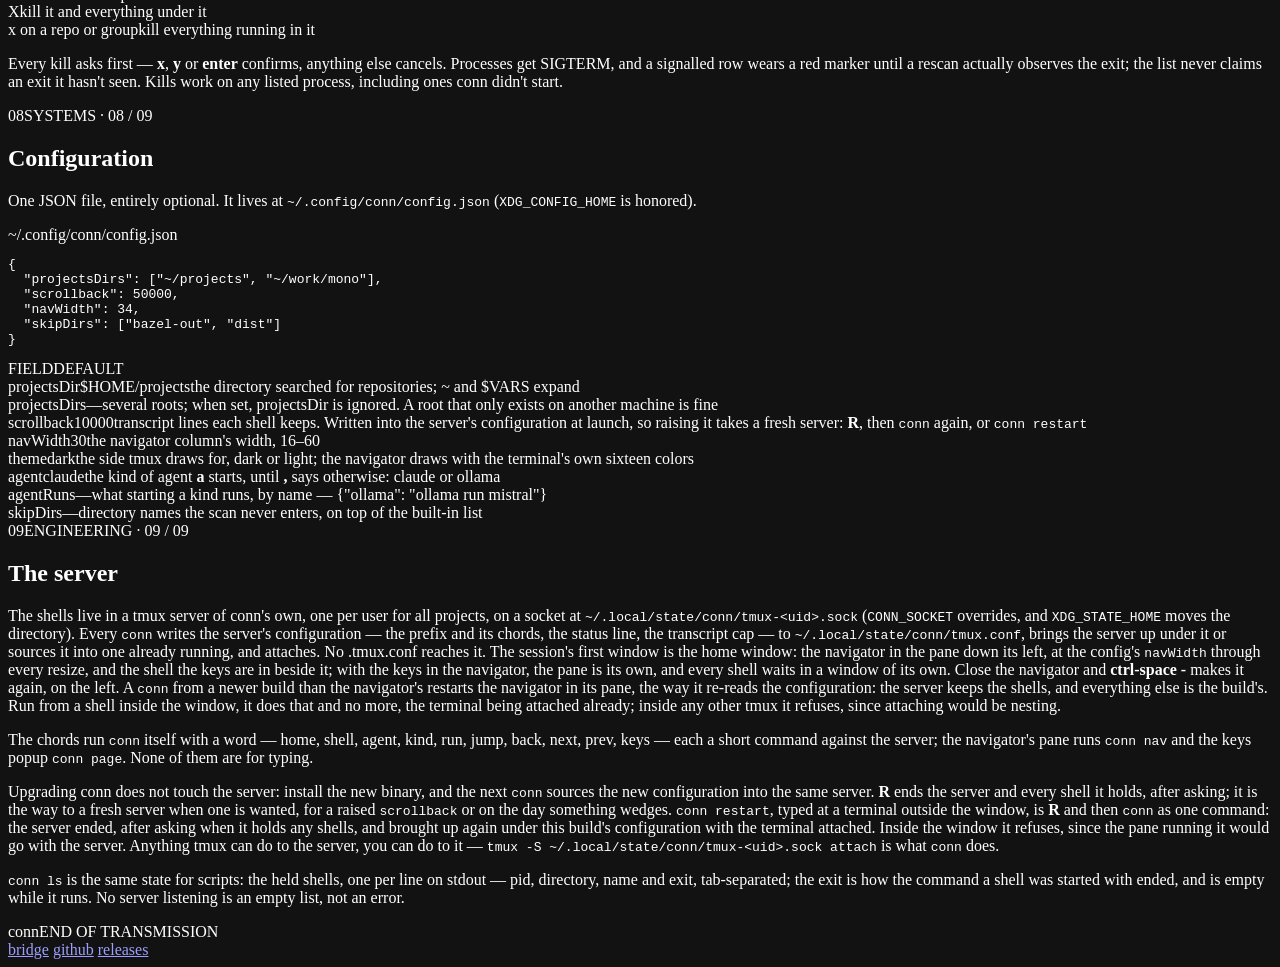
==== commit 9e41ddd1: "conn test runs the place's tests from any shell, and ctrl-space t The navigator's t as a command aga" ====
--- a/docs/guide/index.html
+++ b/docs/guide/index.html
@@ -158,6 +158,7 @@
   </div>
   <p>Without one, conn reads the conventions in this order: a <code>Procfile</code> means every line is a process; a <code>package.json</code> contributes only its <code>dev</code> or <code>start</code> script, whichever exists first.</p>
   <p><b>r</b> starts the plan's entries that aren't running, each in its own window named for its entry, and puts the cursor on the first of them. It is a list to run, not a supervisor: nothing restarts on its own. When an entry's command ends, its shell stays at the prompt with the transcript: the row wears <b>✗</b> in red if the command ended badly and sits hollow if it ended well, the checklist shows the entry down with how it ended, and <b>r</b> starts it again beside the old shell.</p>
+  <p><b>t</b> runs the place's tests, the way the place already says they run: a <code class="chip">test</code> target in a Makefile, recipe in a justfile, task in a Taskfile or script in package.json comes first, then the ecosystem's own runner — <code>go test ./...</code>, <code>cargo test</code>, <code>pytest</code>, <code>bundle exec rspec</code> and the like, by the file that marks the project. A project the guess is wrong for says so in its Makefile. The run is a shell named test, wrapped like a plan entry's, so its row wears the cross when the tests fail, <b>tab</b> goes to it, and the place's pane says whether the last run passed. A later <b>t</b> replaces the finished run rather than stacking another beside it. <code class="chip">conn test</code> and <b>ctrl-space t</b> do the same from any shell.</p>
 </section>
 
 <section id="kills">
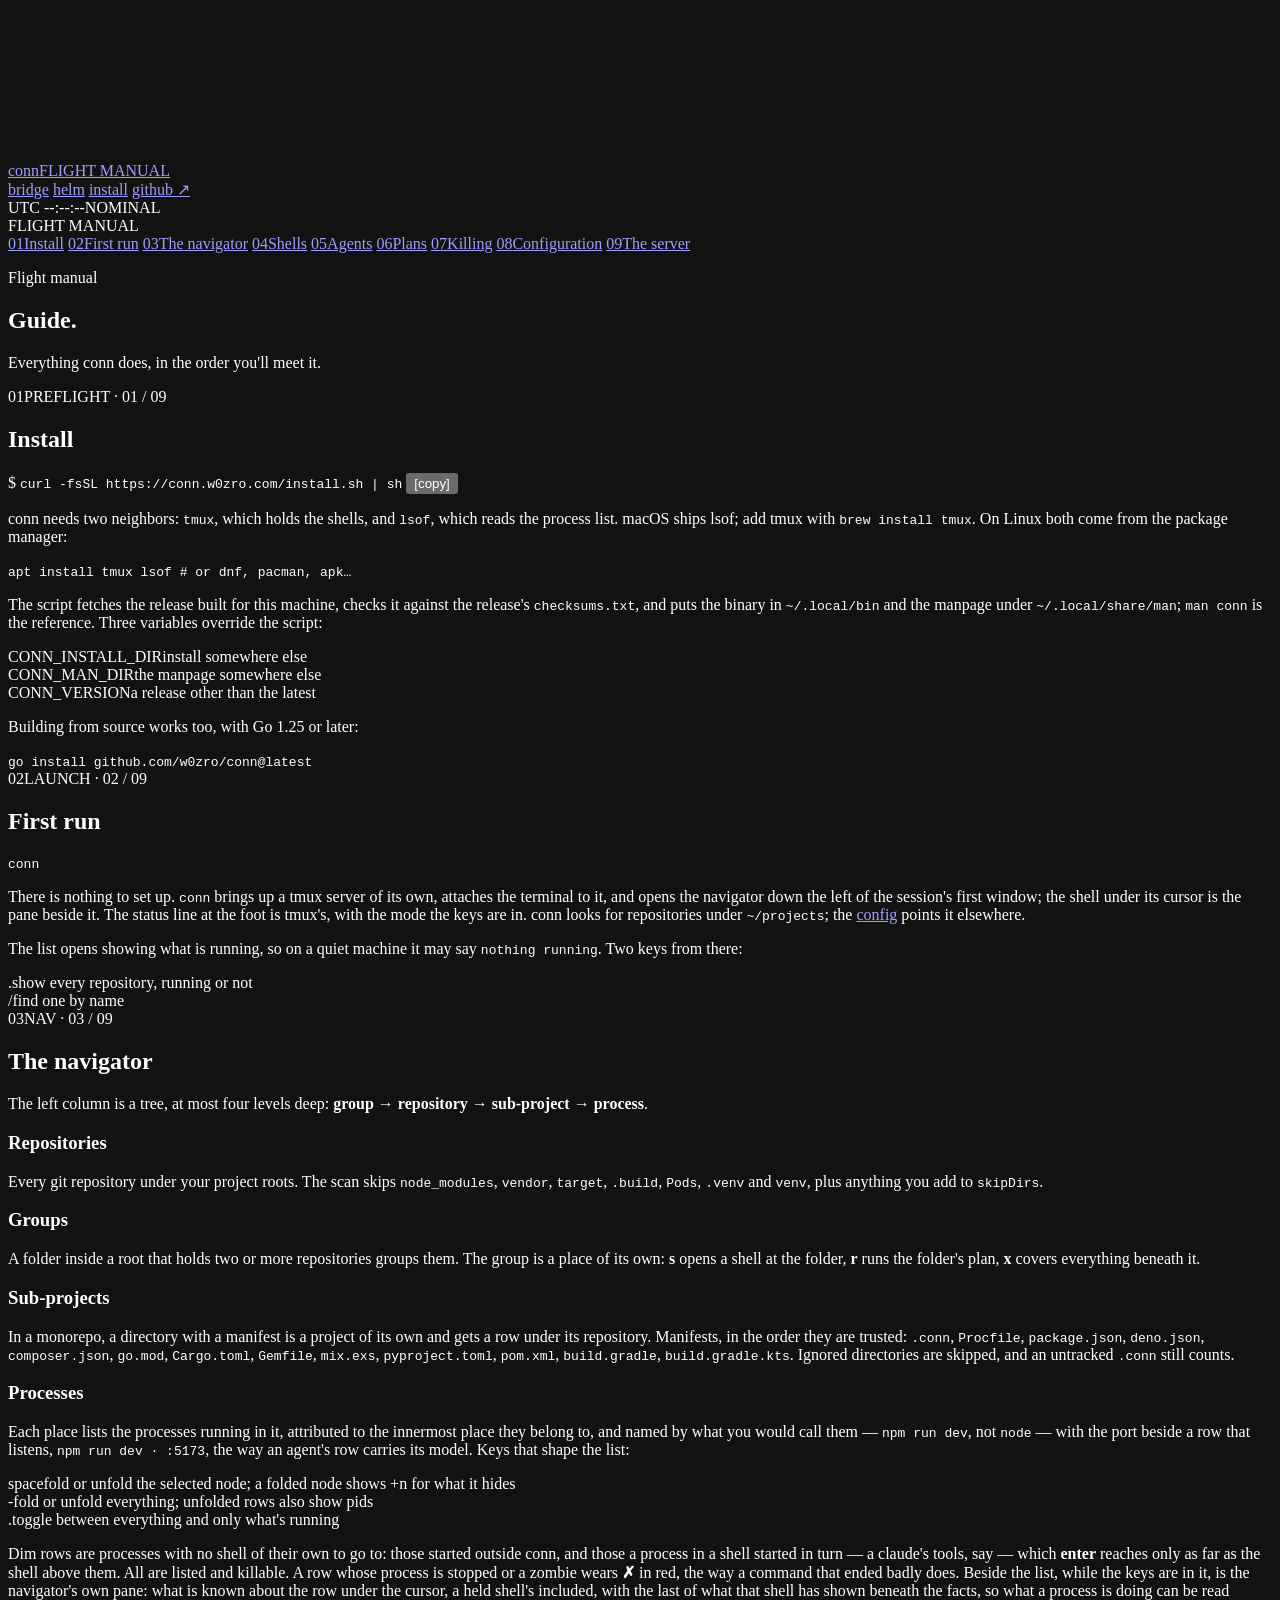
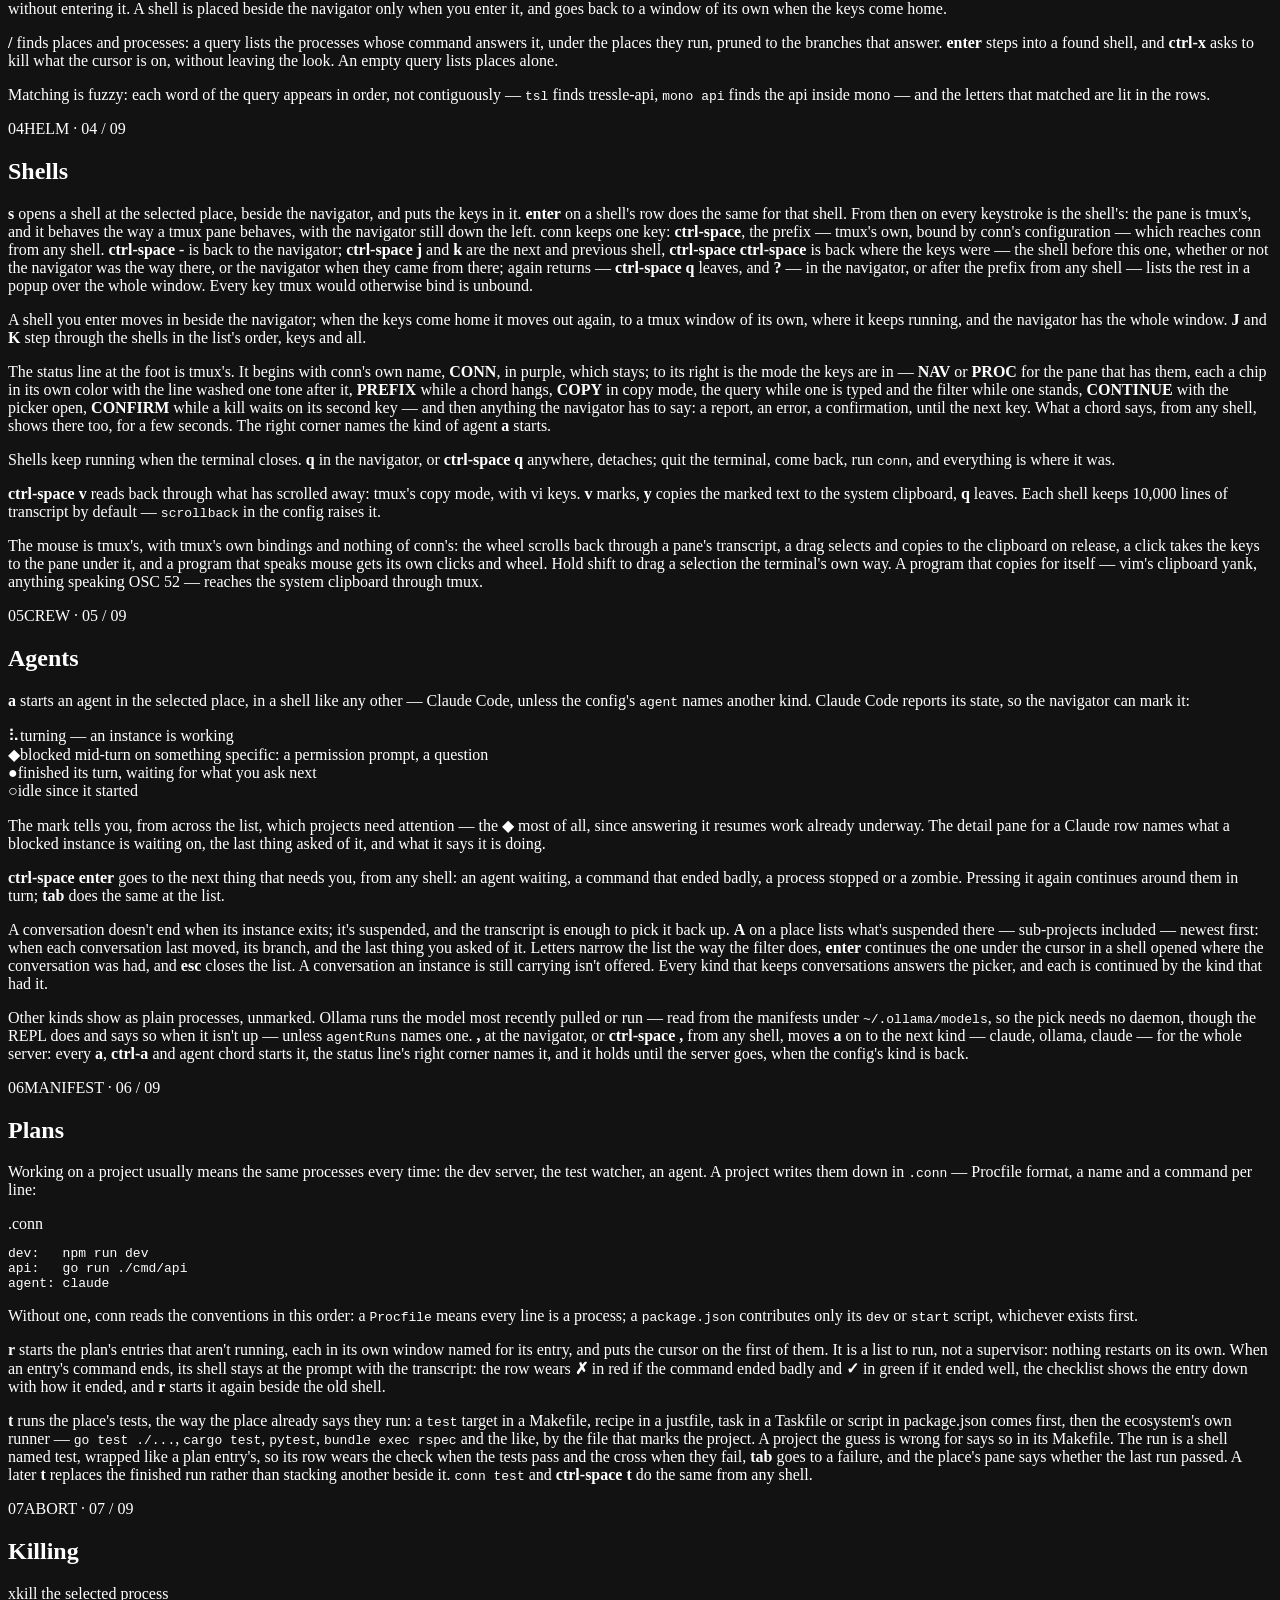
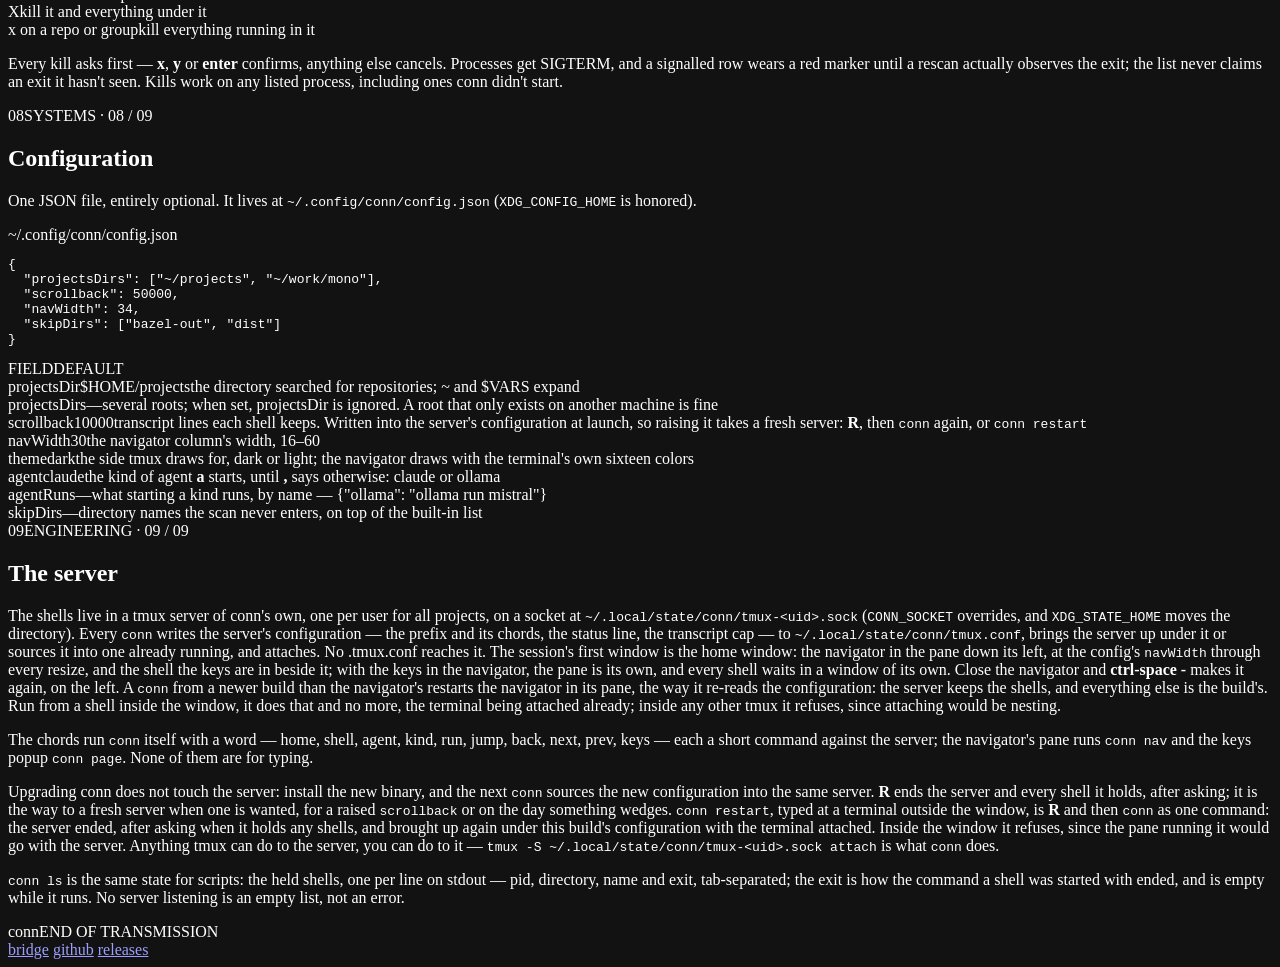
==== commit fb5ab73c: "A command that ended well wears a green check An ending is what you were waiting on either way: a ru" ====
--- a/docs/guide/index.html
+++ b/docs/guide/index.html
@@ -157,8 +157,8 @@
 <span class="t-key">agent:</span> claude</pre>
   </div>
   <p>Without one, conn reads the conventions in this order: a <code>Procfile</code> means every line is a process; a <code>package.json</code> contributes only its <code>dev</code> or <code>start</code> script, whichever exists first.</p>
-  <p><b>r</b> starts the plan's entries that aren't running, each in its own window named for its entry, and puts the cursor on the first of them. It is a list to run, not a supervisor: nothing restarts on its own. When an entry's command ends, its shell stays at the prompt with the transcript: the row wears <b>✗</b> in red if the command ended badly and sits hollow if it ended well, the checklist shows the entry down with how it ended, and <b>r</b> starts it again beside the old shell.</p>
-  <p><b>t</b> runs the place's tests, the way the place already says they run: a <code class="chip">test</code> target in a Makefile, recipe in a justfile, task in a Taskfile or script in package.json comes first, then the ecosystem's own runner — <code>go test ./...</code>, <code>cargo test</code>, <code>pytest</code>, <code>bundle exec rspec</code> and the like, by the file that marks the project. A project the guess is wrong for says so in its Makefile. The run is a shell named test, wrapped like a plan entry's, so its row wears the cross when the tests fail, <b>tab</b> goes to it, and the place's pane says whether the last run passed. A later <b>t</b> replaces the finished run rather than stacking another beside it. <code class="chip">conn test</code> and <b>ctrl-space t</b> do the same from any shell.</p>
+  <p><b>r</b> starts the plan's entries that aren't running, each in its own window named for its entry, and puts the cursor on the first of them. It is a list to run, not a supervisor: nothing restarts on its own. When an entry's command ends, its shell stays at the prompt with the transcript: the row wears <b>✗</b> in red if the command ended badly and <b>✓</b> in green if it ended well, the checklist shows the entry down with how it ended, and <b>r</b> starts it again beside the old shell.</p>
+  <p><b>t</b> runs the place's tests, the way the place already says they run: a <code class="chip">test</code> target in a Makefile, recipe in a justfile, task in a Taskfile or script in package.json comes first, then the ecosystem's own runner — <code>go test ./...</code>, <code>cargo test</code>, <code>pytest</code>, <code>bundle exec rspec</code> and the like, by the file that marks the project. A project the guess is wrong for says so in its Makefile. The run is a shell named test, wrapped like a plan entry's, so its row wears the check when the tests pass and the cross when they fail, <b>tab</b> goes to a failure, and the place's pane says whether the last run passed. A later <b>t</b> replaces the finished run rather than stacking another beside it. <code class="chip">conn test</code> and <b>ctrl-space t</b> do the same from any shell.</p>
 </section>
 
 <section id="kills">
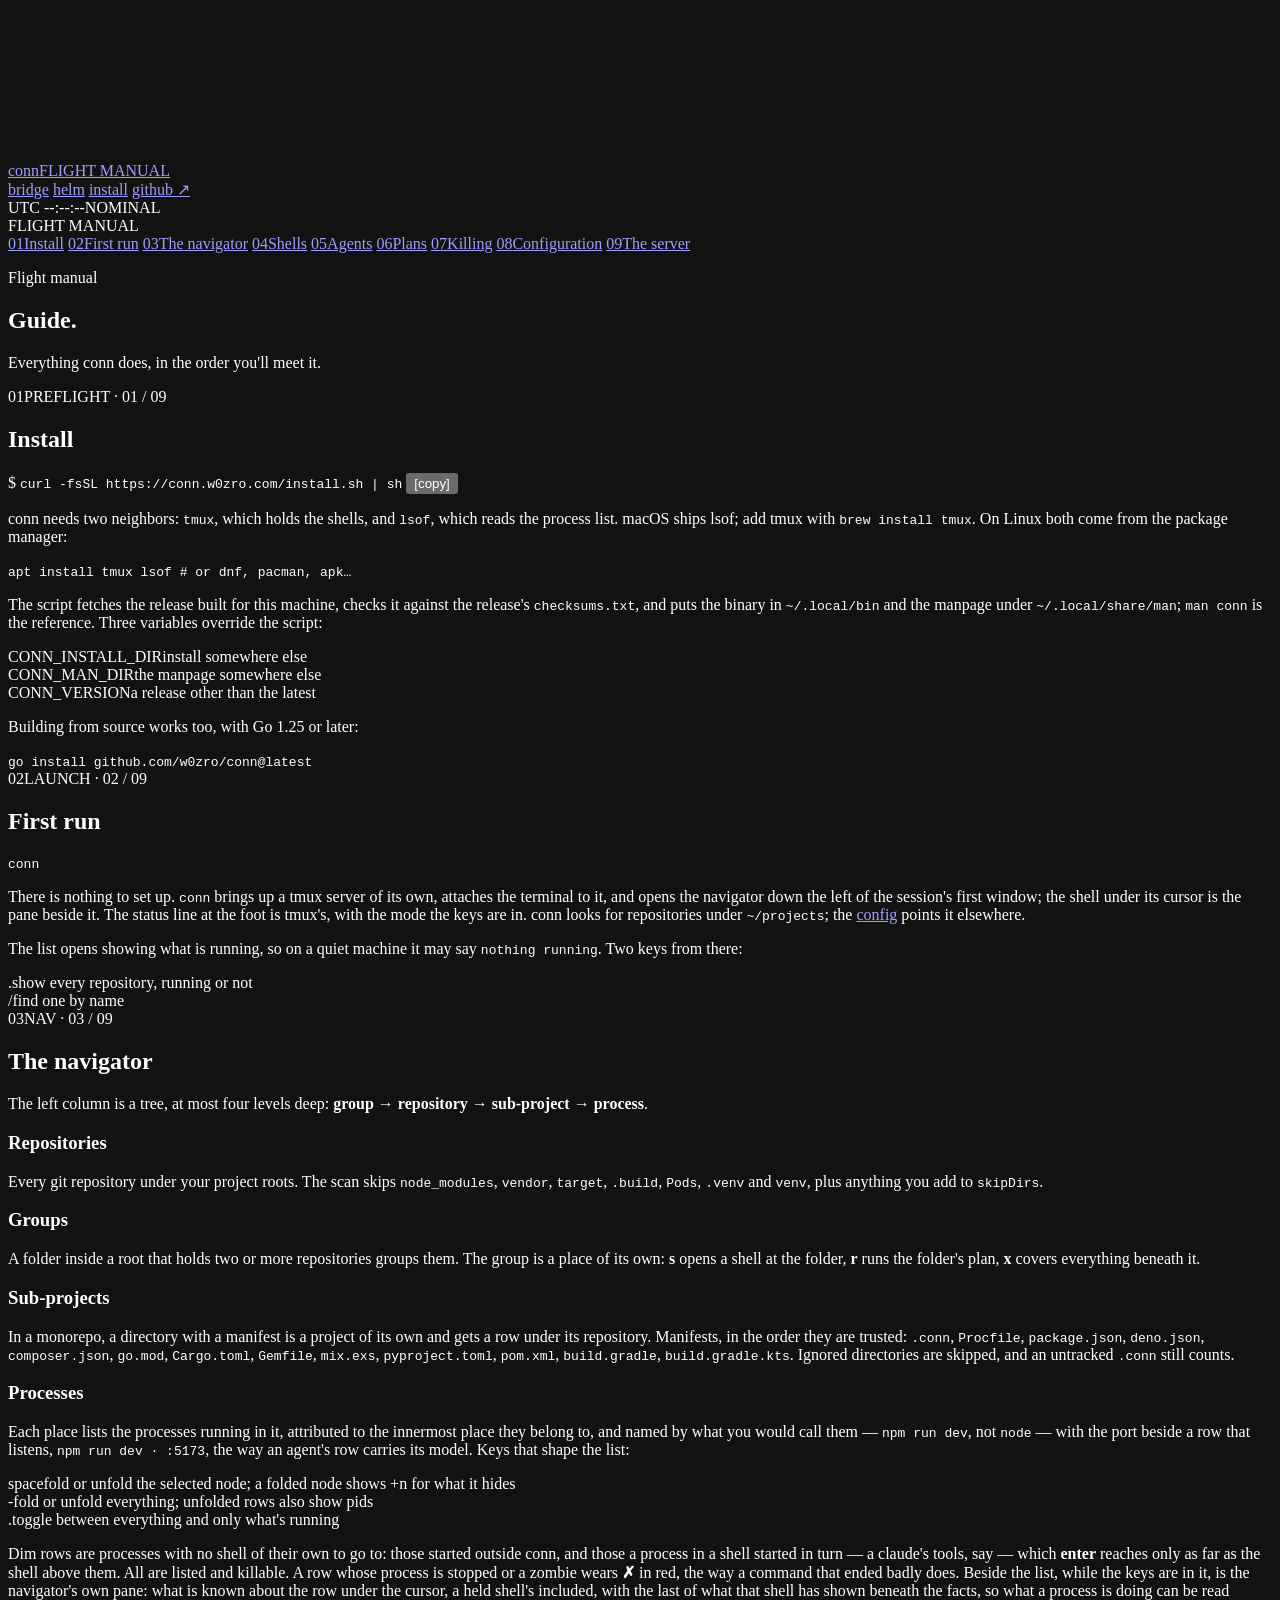
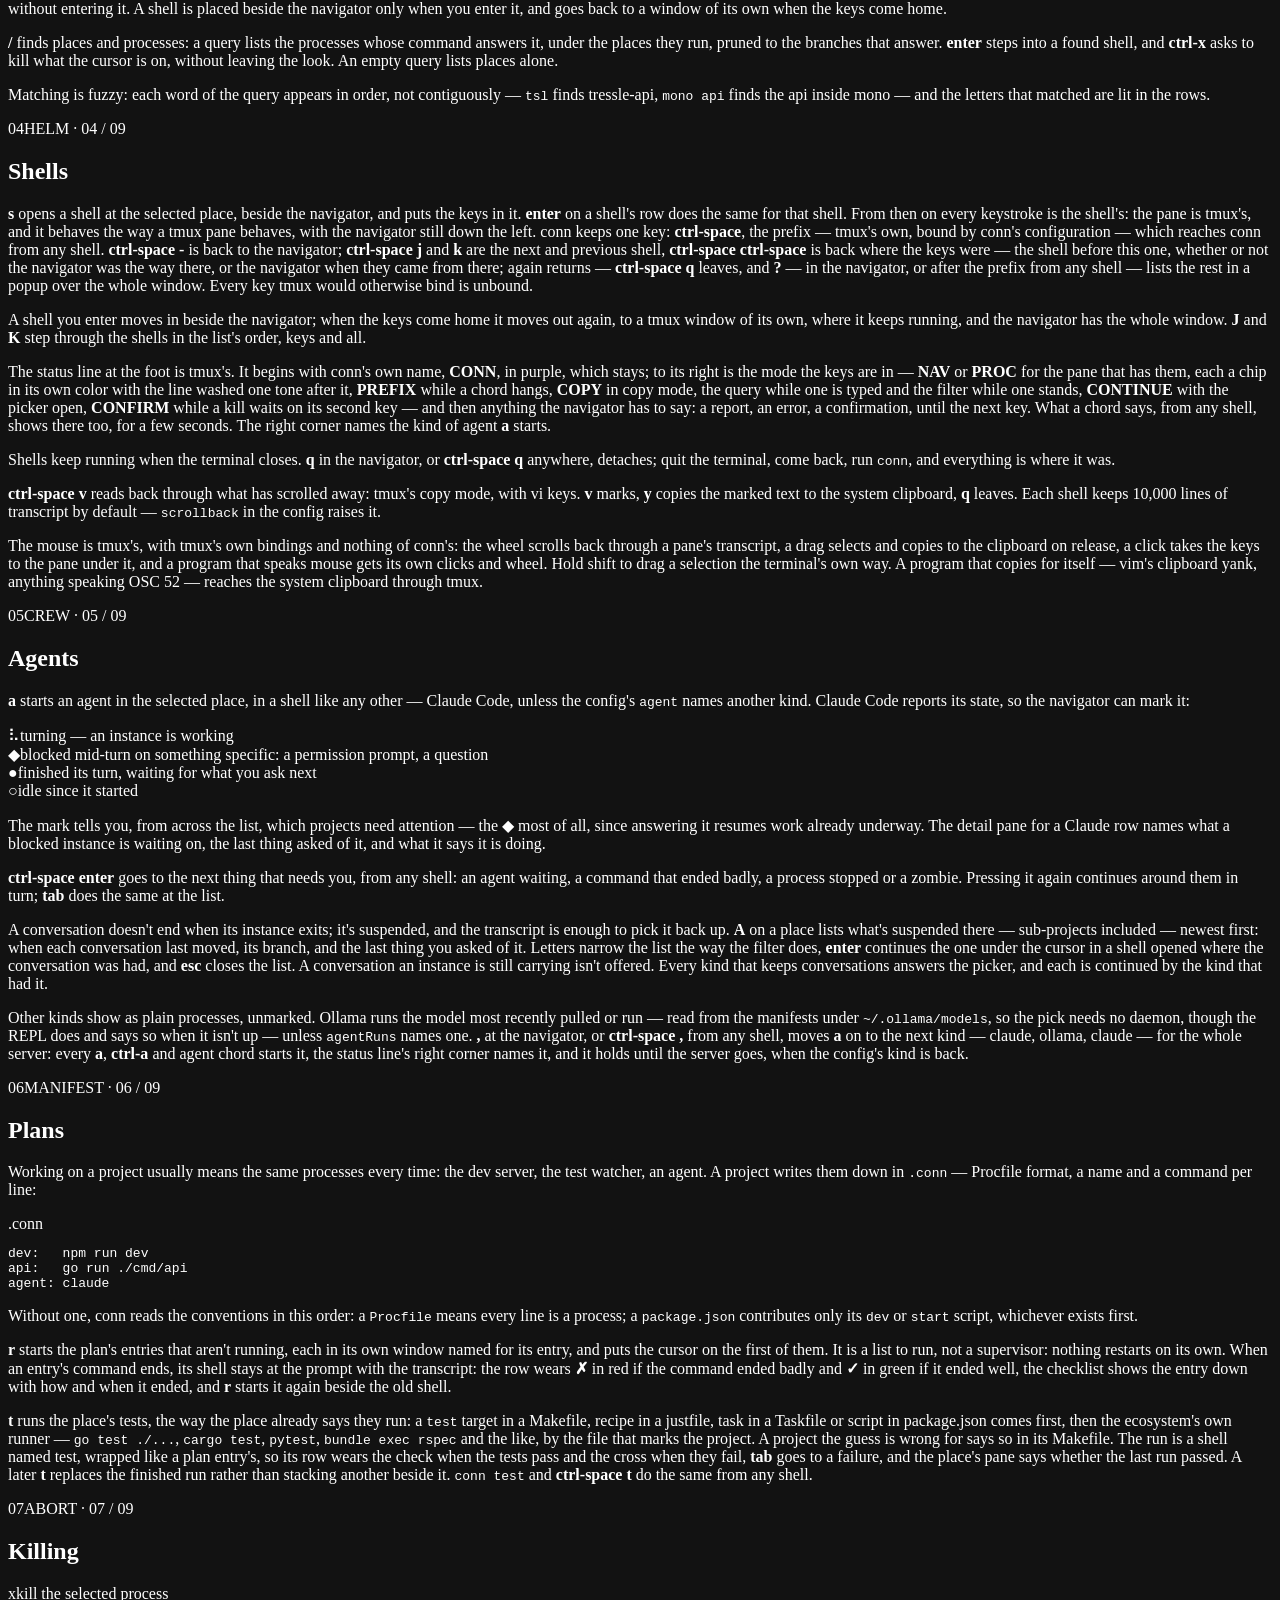
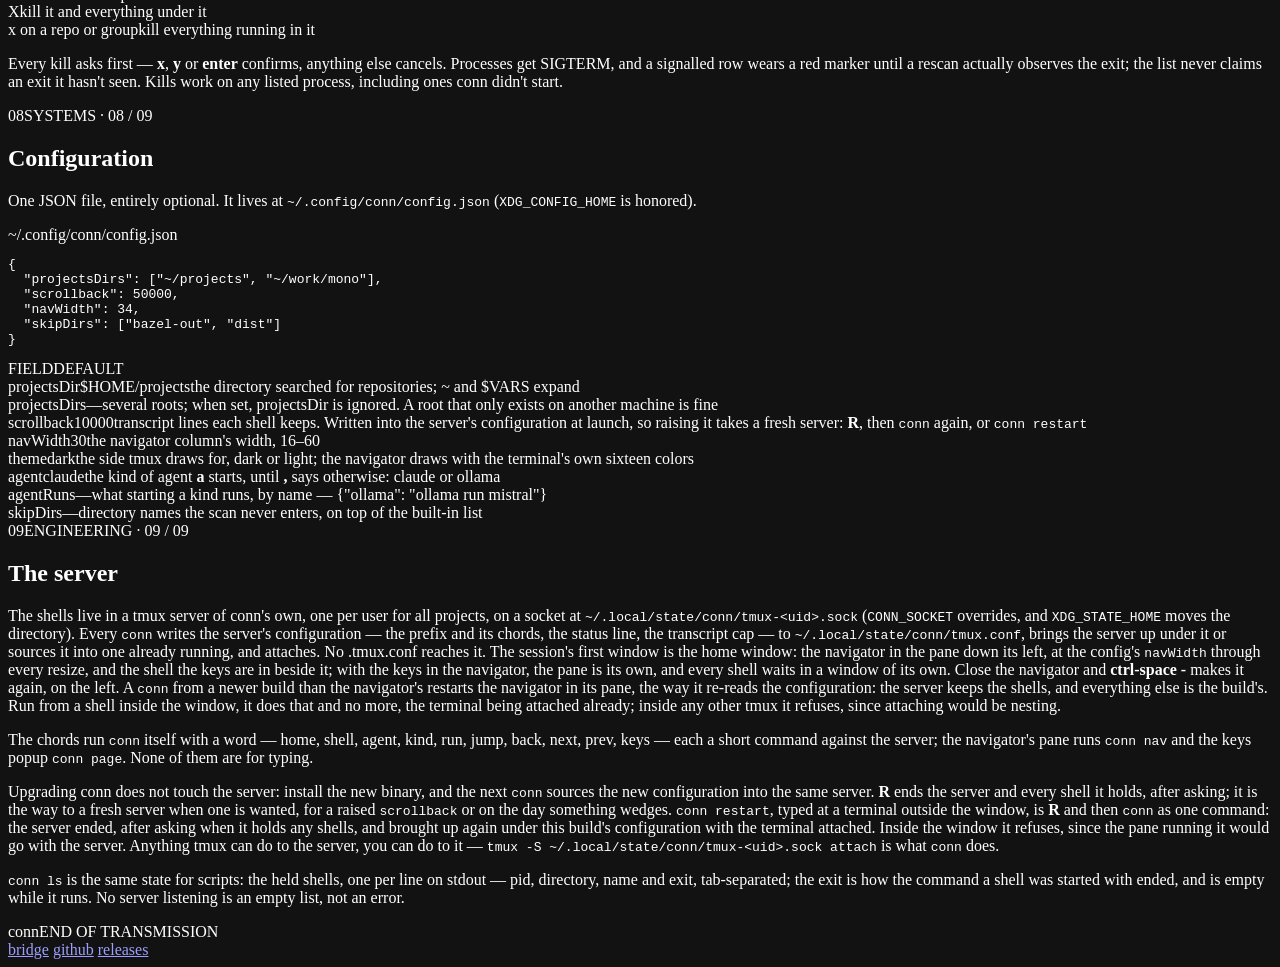
==== commit eac658a8: "A command's ending is recorded with its moment The wrapper sets when the command ended beside how, t" ====
--- a/docs/guide/index.html
+++ b/docs/guide/index.html
@@ -157,7 +157,7 @@
 <span class="t-key">agent:</span> claude</pre>
   </div>
   <p>Without one, conn reads the conventions in this order: a <code>Procfile</code> means every line is a process; a <code>package.json</code> contributes only its <code>dev</code> or <code>start</code> script, whichever exists first.</p>
-  <p><b>r</b> starts the plan's entries that aren't running, each in its own window named for its entry, and puts the cursor on the first of them. It is a list to run, not a supervisor: nothing restarts on its own. When an entry's command ends, its shell stays at the prompt with the transcript: the row wears <b>✗</b> in red if the command ended badly and <b>✓</b> in green if it ended well, the checklist shows the entry down with how it ended, and <b>r</b> starts it again beside the old shell.</p>
+  <p><b>r</b> starts the plan's entries that aren't running, each in its own window named for its entry, and puts the cursor on the first of them. It is a list to run, not a supervisor: nothing restarts on its own. When an entry's command ends, its shell stays at the prompt with the transcript: the row wears <b>✗</b> in red if the command ended badly and <b>✓</b> in green if it ended well, the checklist shows the entry down with how and when it ended, and <b>r</b> starts it again beside the old shell.</p>
   <p><b>t</b> runs the place's tests, the way the place already says they run: a <code class="chip">test</code> target in a Makefile, recipe in a justfile, task in a Taskfile or script in package.json comes first, then the ecosystem's own runner — <code>go test ./...</code>, <code>cargo test</code>, <code>pytest</code>, <code>bundle exec rspec</code> and the like, by the file that marks the project. A project the guess is wrong for says so in its Makefile. The run is a shell named test, wrapped like a plan entry's, so its row wears the check when the tests pass and the cross when they fail, <b>tab</b> goes to a failure, and the place's pane says whether the last run passed. A later <b>t</b> replaces the finished run rather than stacking another beside it. <code class="chip">conn test</code> and <b>ctrl-space t</b> do the same from any shell.</p>
 </section>
 
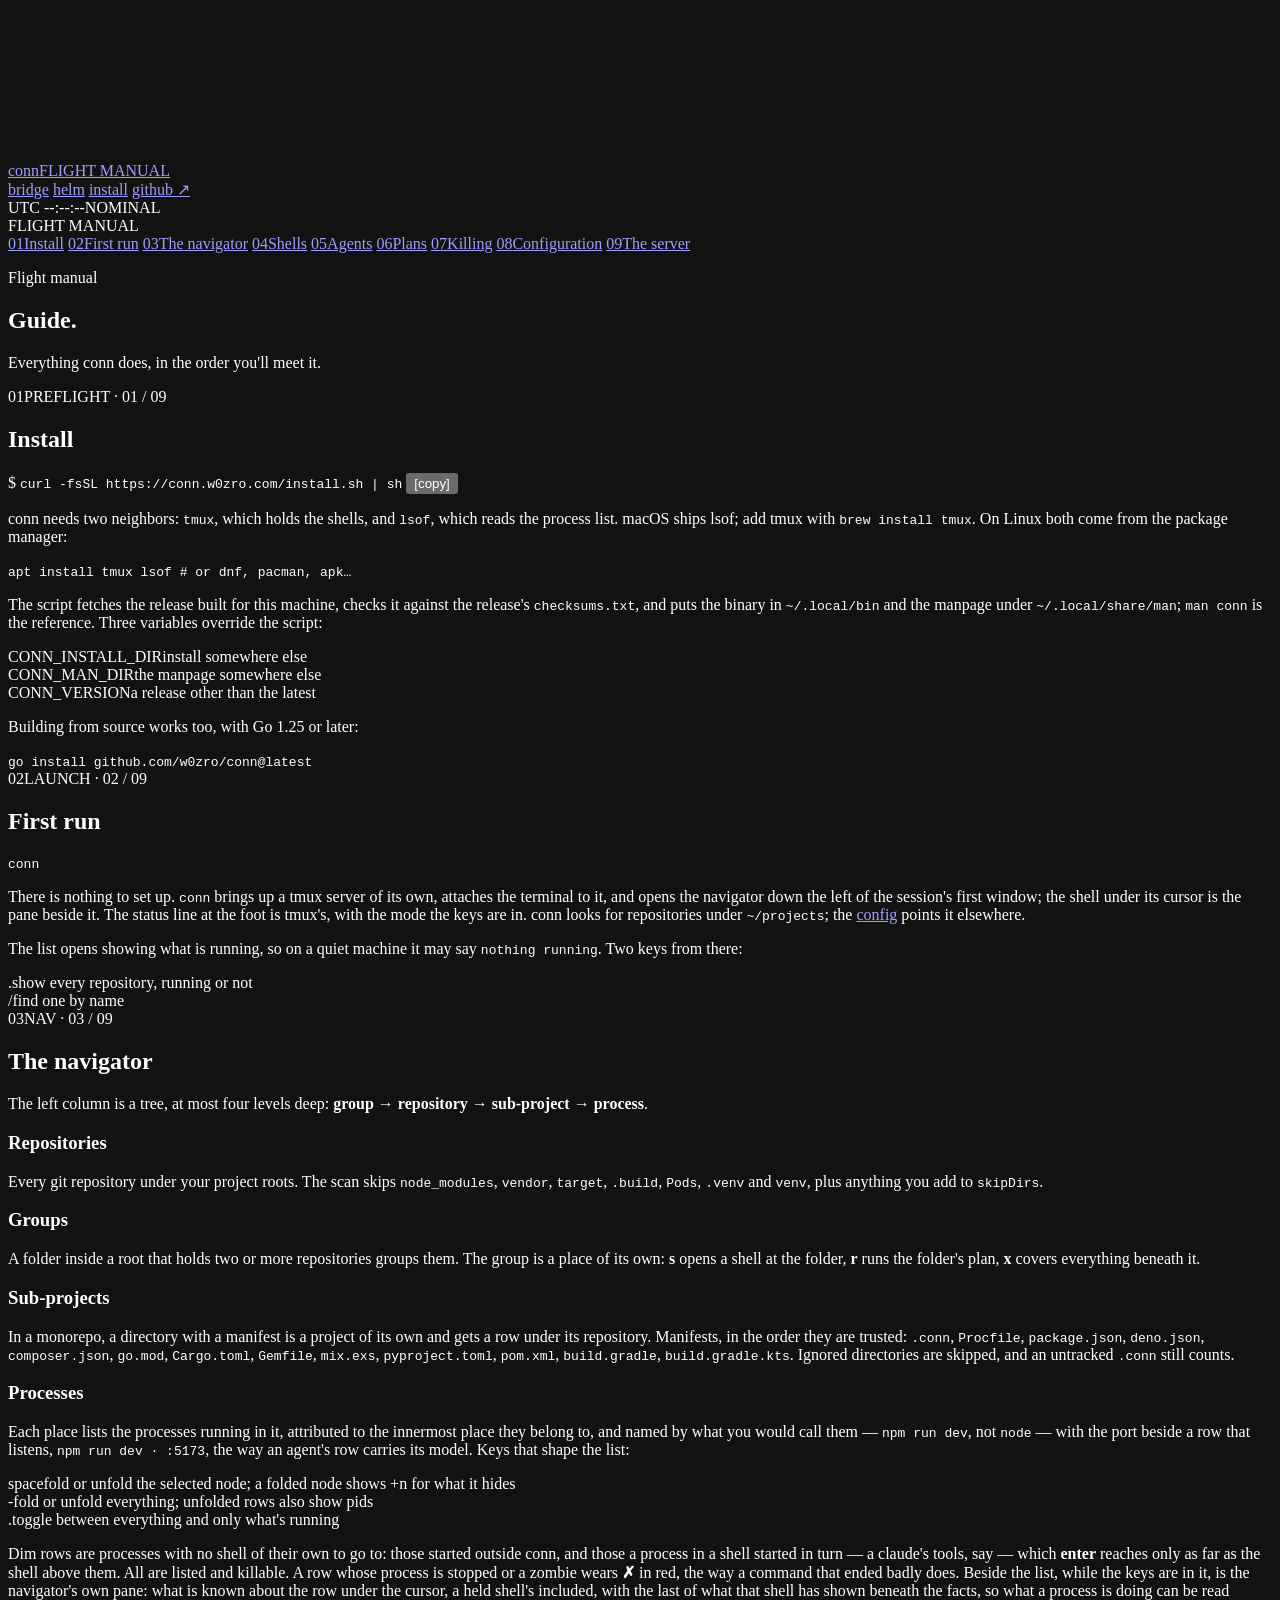
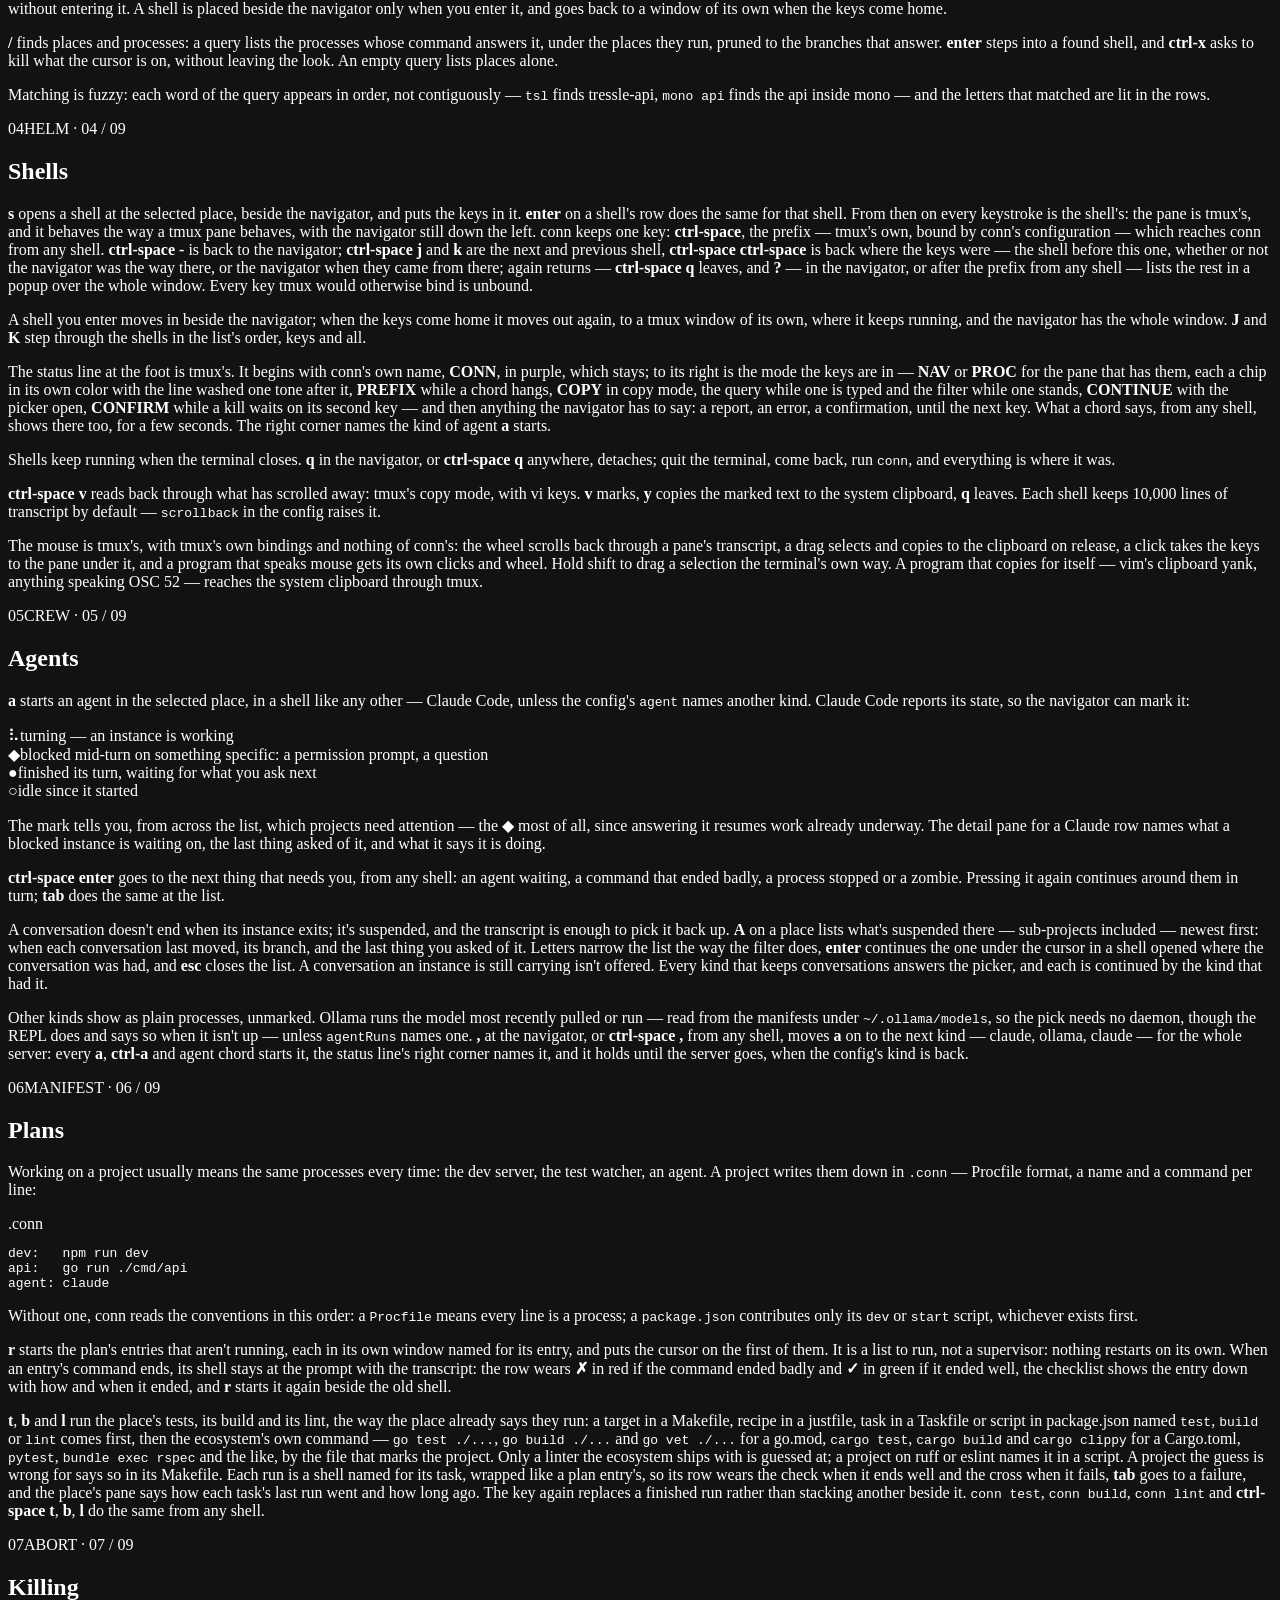
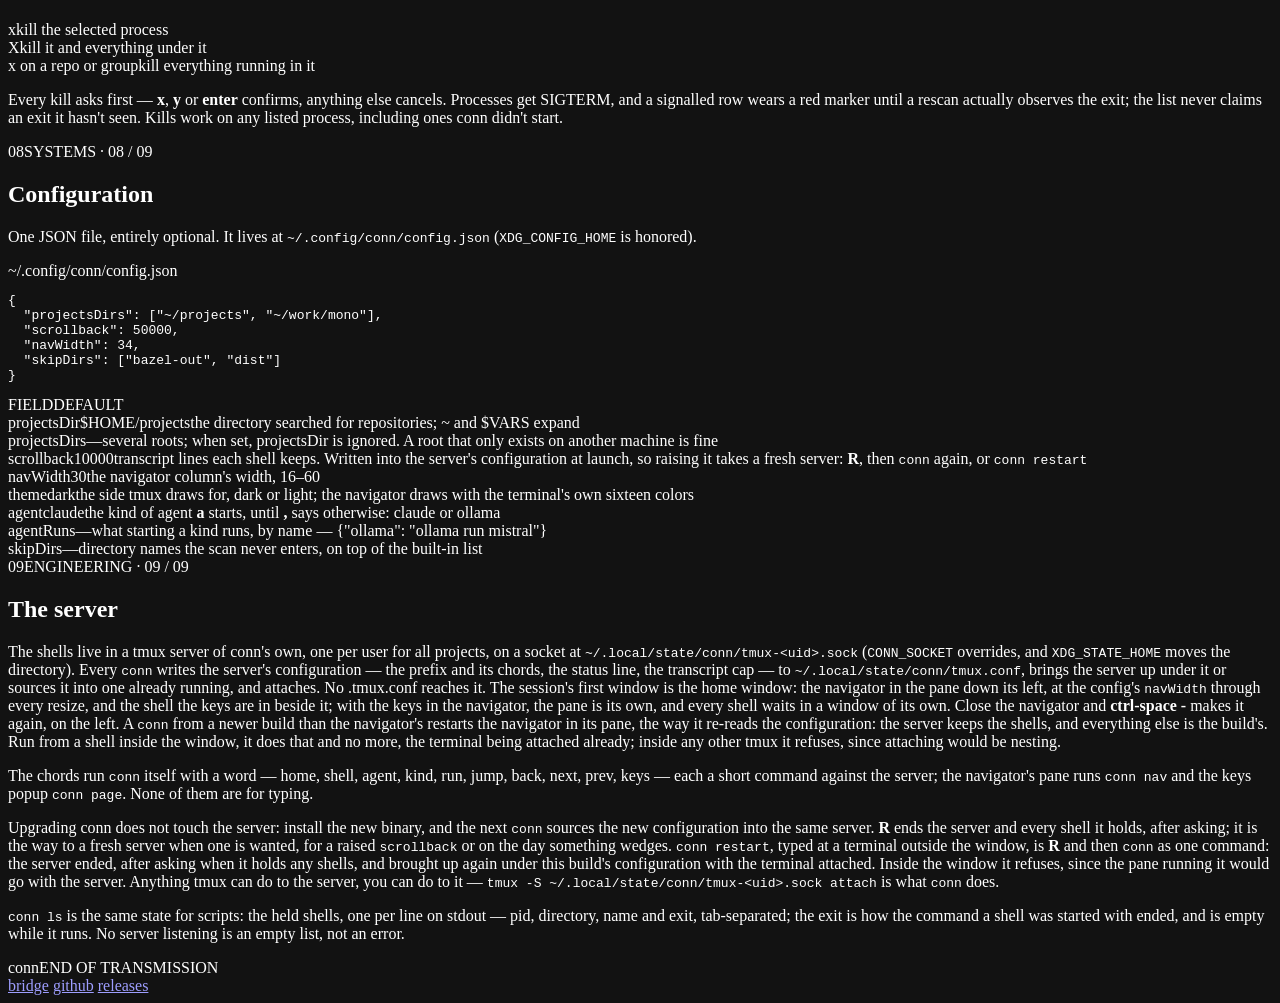
==== commit 7049fa88: "b and l build and lint the place the way t tests it Three tasks in one shape: a verb resolved from w" ====
--- a/docs/guide/index.html
+++ b/docs/guide/index.html
@@ -158,7 +158,7 @@
   </div>
   <p>Without one, conn reads the conventions in this order: a <code>Procfile</code> means every line is a process; a <code>package.json</code> contributes only its <code>dev</code> or <code>start</code> script, whichever exists first.</p>
   <p><b>r</b> starts the plan's entries that aren't running, each in its own window named for its entry, and puts the cursor on the first of them. It is a list to run, not a supervisor: nothing restarts on its own. When an entry's command ends, its shell stays at the prompt with the transcript: the row wears <b>✗</b> in red if the command ended badly and <b>✓</b> in green if it ended well, the checklist shows the entry down with how and when it ended, and <b>r</b> starts it again beside the old shell.</p>
-  <p><b>t</b> runs the place's tests, the way the place already says they run: a <code class="chip">test</code> target in a Makefile, recipe in a justfile, task in a Taskfile or script in package.json comes first, then the ecosystem's own runner — <code>go test ./...</code>, <code>cargo test</code>, <code>pytest</code>, <code>bundle exec rspec</code> and the like, by the file that marks the project. A project the guess is wrong for says so in its Makefile. The run is a shell named test, wrapped like a plan entry's, so its row wears the check when the tests pass and the cross when they fail, <b>tab</b> goes to a failure, and the place's pane says whether the last run passed. A later <b>t</b> replaces the finished run rather than stacking another beside it. <code class="chip">conn test</code> and <b>ctrl-space t</b> do the same from any shell.</p>
+  <p><b>t</b>, <b>b</b> and <b>l</b> run the place's tests, its build and its lint, the way the place already says they run: a target in a Makefile, recipe in a justfile, task in a Taskfile or script in package.json named <code class="chip">test</code>, <code class="chip">build</code> or <code class="chip">lint</code> comes first, then the ecosystem's own command — <code>go test ./...</code>, <code>go build ./...</code> and <code>go vet ./...</code> for a go.mod, <code>cargo test</code>, <code>cargo build</code> and <code>cargo clippy</code> for a Cargo.toml, <code>pytest</code>, <code>bundle exec rspec</code> and the like, by the file that marks the project. Only a linter the ecosystem ships with is guessed at; a project on ruff or eslint names it in a script. A project the guess is wrong for says so in its Makefile. Each run is a shell named for its task, wrapped like a plan entry's, so its row wears the check when it ends well and the cross when it fails, <b>tab</b> goes to a failure, and the place's pane says how each task's last run went and how long ago. The key again replaces a finished run rather than stacking another beside it. <code class="chip">conn test</code>, <code class="chip">conn build</code>, <code class="chip">conn lint</code> and <b>ctrl-space t</b>, <b>b</b>, <b>l</b> do the same from any shell.</p>
 </section>
 
 <section id="kills">
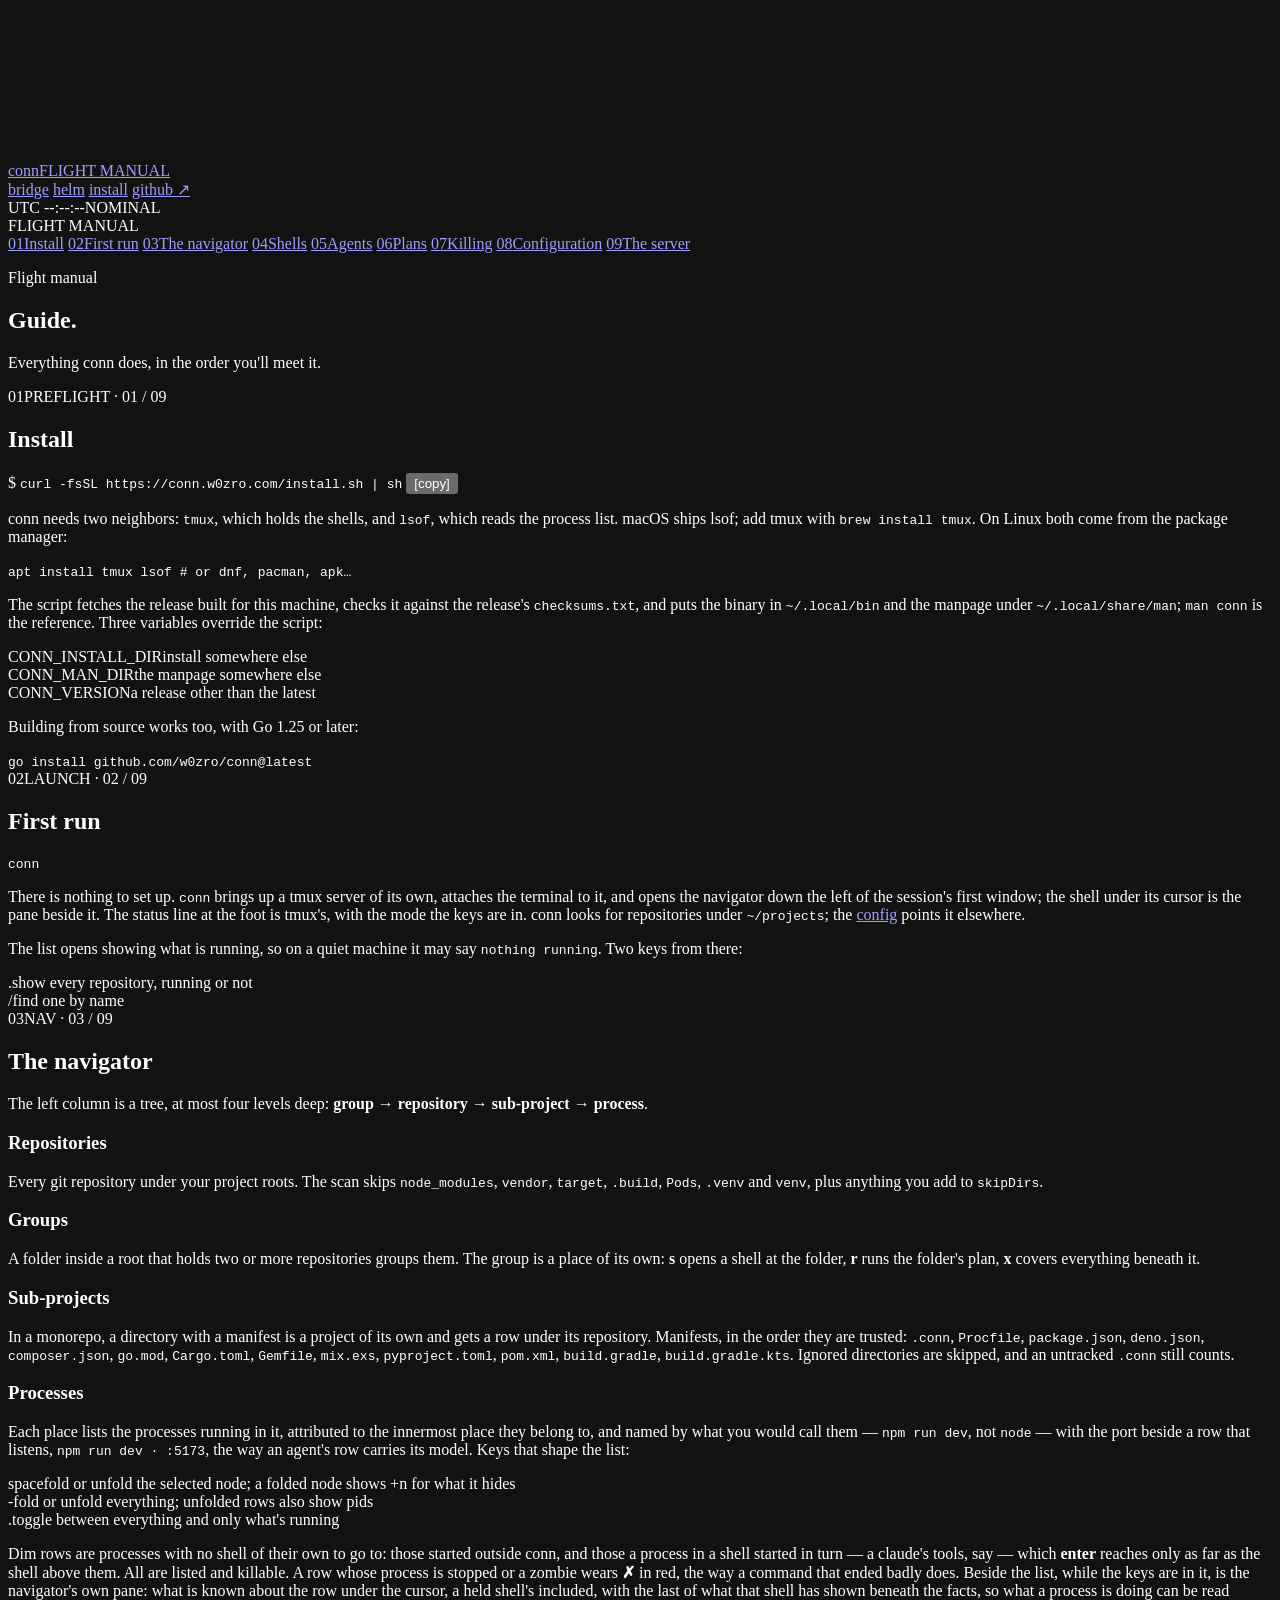
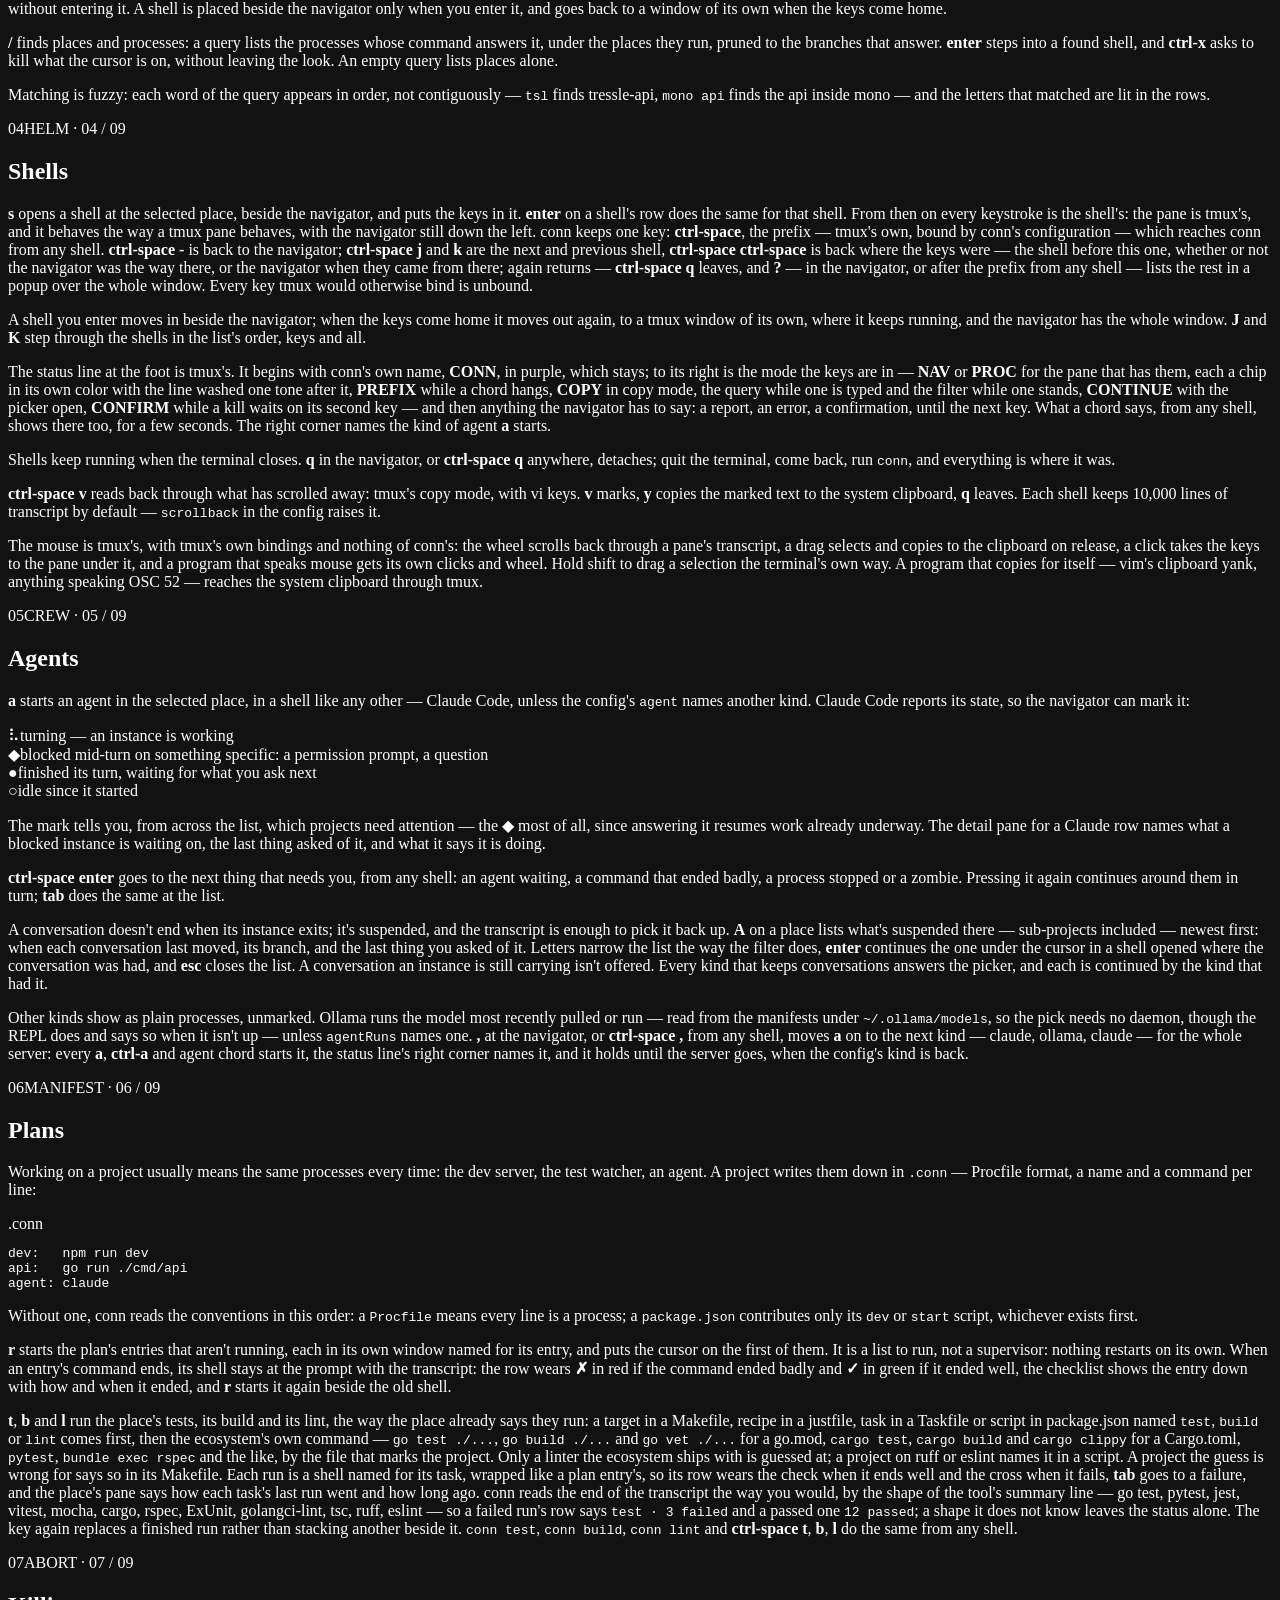
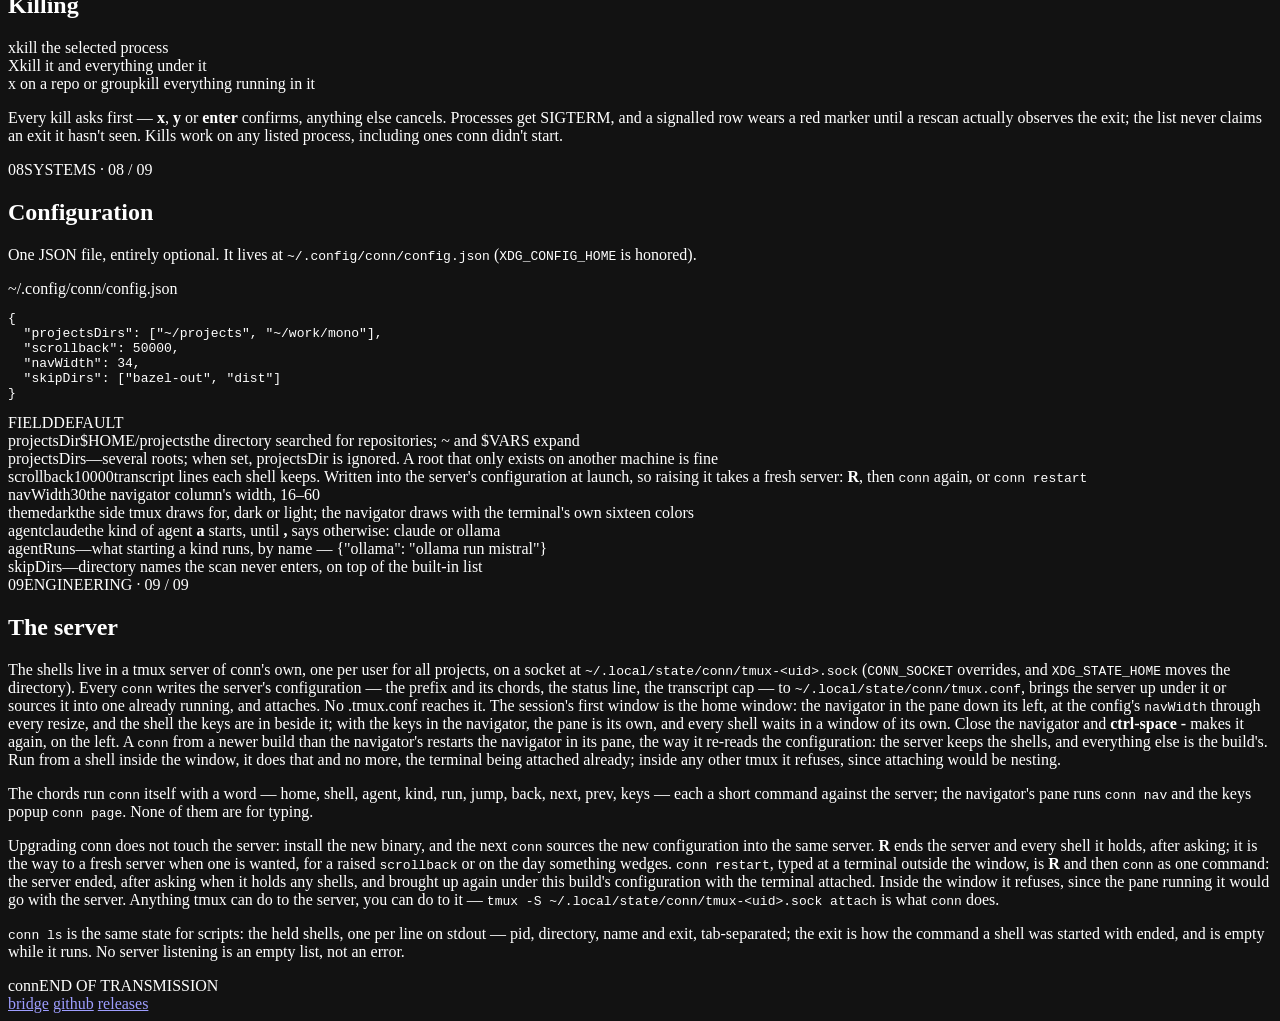
==== commit ad4da31f: "A run's row says what the run said of itself The tools say it in a line at the end, and conn reads t" ====
--- a/docs/guide/index.html
+++ b/docs/guide/index.html
@@ -158,7 +158,7 @@
   </div>
   <p>Without one, conn reads the conventions in this order: a <code>Procfile</code> means every line is a process; a <code>package.json</code> contributes only its <code>dev</code> or <code>start</code> script, whichever exists first.</p>
   <p><b>r</b> starts the plan's entries that aren't running, each in its own window named for its entry, and puts the cursor on the first of them. It is a list to run, not a supervisor: nothing restarts on its own. When an entry's command ends, its shell stays at the prompt with the transcript: the row wears <b>✗</b> in red if the command ended badly and <b>✓</b> in green if it ended well, the checklist shows the entry down with how and when it ended, and <b>r</b> starts it again beside the old shell.</p>
-  <p><b>t</b>, <b>b</b> and <b>l</b> run the place's tests, its build and its lint, the way the place already says they run: a target in a Makefile, recipe in a justfile, task in a Taskfile or script in package.json named <code class="chip">test</code>, <code class="chip">build</code> or <code class="chip">lint</code> comes first, then the ecosystem's own command — <code>go test ./...</code>, <code>go build ./...</code> and <code>go vet ./...</code> for a go.mod, <code>cargo test</code>, <code>cargo build</code> and <code>cargo clippy</code> for a Cargo.toml, <code>pytest</code>, <code>bundle exec rspec</code> and the like, by the file that marks the project. Only a linter the ecosystem ships with is guessed at; a project on ruff or eslint names it in a script. A project the guess is wrong for says so in its Makefile. Each run is a shell named for its task, wrapped like a plan entry's, so its row wears the check when it ends well and the cross when it fails, <b>tab</b> goes to a failure, and the place's pane says how each task's last run went and how long ago. The key again replaces a finished run rather than stacking another beside it. <code class="chip">conn test</code>, <code class="chip">conn build</code>, <code class="chip">conn lint</code> and <b>ctrl-space t</b>, <b>b</b>, <b>l</b> do the same from any shell.</p>
+  <p><b>t</b>, <b>b</b> and <b>l</b> run the place's tests, its build and its lint, the way the place already says they run: a target in a Makefile, recipe in a justfile, task in a Taskfile or script in package.json named <code class="chip">test</code>, <code class="chip">build</code> or <code class="chip">lint</code> comes first, then the ecosystem's own command — <code>go test ./...</code>, <code>go build ./...</code> and <code>go vet ./...</code> for a go.mod, <code>cargo test</code>, <code>cargo build</code> and <code>cargo clippy</code> for a Cargo.toml, <code>pytest</code>, <code>bundle exec rspec</code> and the like, by the file that marks the project. Only a linter the ecosystem ships with is guessed at; a project on ruff or eslint names it in a script. A project the guess is wrong for says so in its Makefile. Each run is a shell named for its task, wrapped like a plan entry's, so its row wears the check when it ends well and the cross when it fails, <b>tab</b> goes to a failure, and the place's pane says how each task's last run went and how long ago. conn reads the end of the transcript the way you would, by the shape of the tool's summary line — go test, pytest, jest, vitest, mocha, cargo, rspec, ExUnit, golangci-lint, tsc, ruff, eslint — so a failed run's row says <code>test · 3 failed</code> and a passed one <code>12 passed</code>; a shape it does not know leaves the status alone. The key again replaces a finished run rather than stacking another beside it. <code class="chip">conn test</code>, <code class="chip">conn build</code>, <code class="chip">conn lint</code> and <b>ctrl-space t</b>, <b>b</b>, <b>l</b> do the same from any shell.</p>
 </section>
 
 <section id="kills">
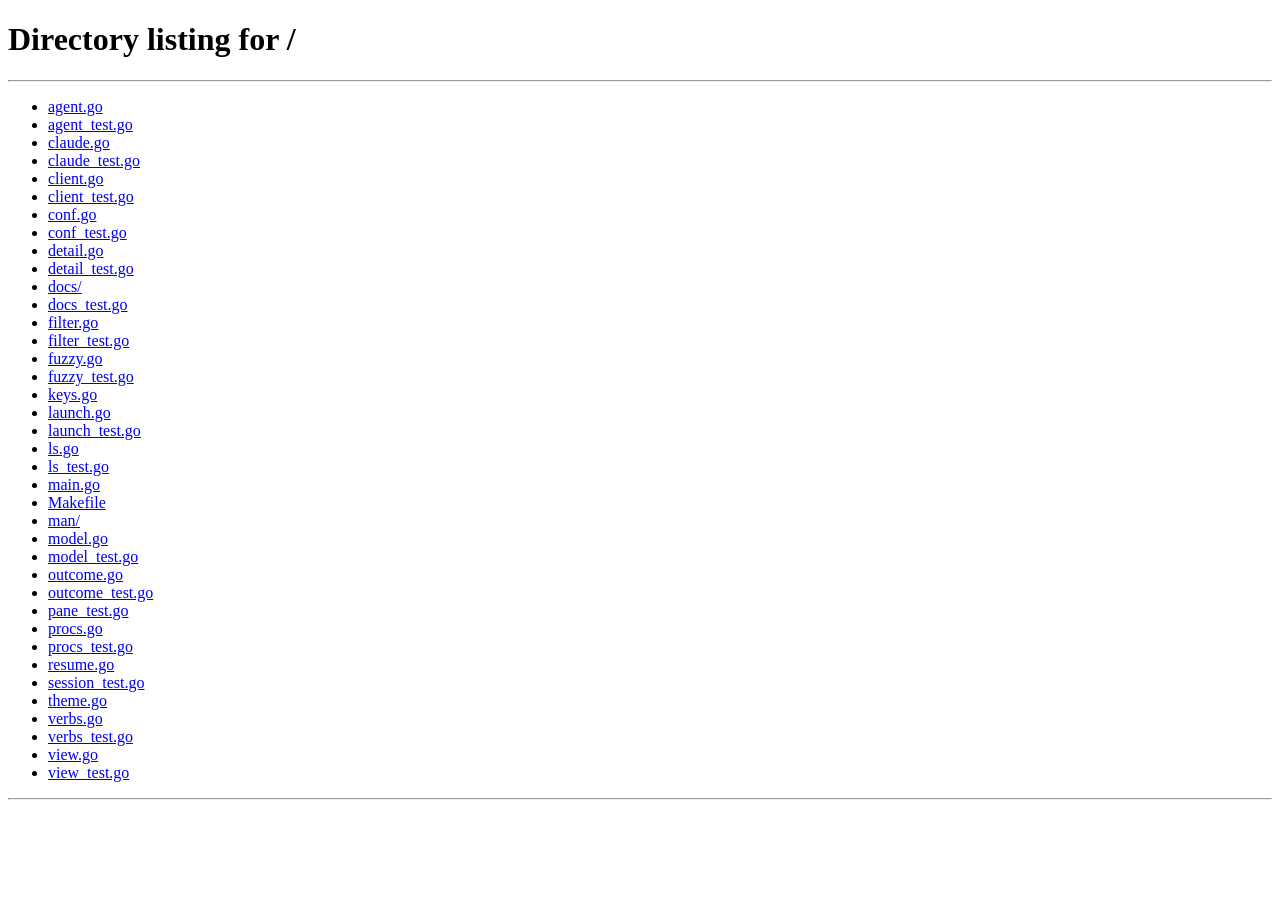
==== commit 39f4cd8c: "The site is an operating manual Letter pages on a dark desk: the cover, the contents, nine sections " ====
--- a/docs/guide/index.html
+++ b/docs/guide/index.html
@@ -2,257 +2,11 @@
 <html lang="en">
 <head>
 <meta charset="utf-8">
-<meta name="viewport" content="width=device-width, initial-scale=1">
-<meta name="color-scheme" content="dark">
-<meta name="theme-color" content="#05070c">
 <title>Guide — conn</title>
-<meta name="description" content="Installing and using conn: the navigator, shells, agents, plans, killing, configuration, and the tmux server.">
-<meta property="og:title" content="Guide — conn">
-<meta property="og:description" content="Installing and using conn: the navigator, shells, agents, plans, killing, configuration, and the server.">
-<meta property="og:url" content="https://conn.w0zro.com/guide">
-<meta property="og:type" content="article">
-<meta property="og:site_name" content="conn">
-<meta property="og:image" content="https://conn.w0zro.com/og.png">
-<meta property="og:image:width" content="1200">
-<meta property="og:image:height" content="630">
-<meta property="og:image:alt" content="conn: every project, and everything running in it, in one window.">
-<meta name="twitter:card" content="summary_large_image">
-<link rel="icon" type="image/png" href="/favicon.png">
-<link rel="preconnect" href="https://fonts.googleapis.com">
-<link rel="preconnect" href="https://fonts.gstatic.com" crossorigin>
-<link rel="stylesheet" href="https://fonts.googleapis.com/css2?family=IBM+Plex+Mono:wght@400;500;600&family=IBM+Plex+Sans:ital,wght@0,400;0,500;0,600;1,400&family=Space+Grotesk:wght@500;700&display=swap">
-<link rel="stylesheet" href="/style.css">
+<meta http-equiv="refresh" content="0; url=/#contents">
+<link rel="canonical" href="https://conn.w0zro.com/#contents">
 </head>
 <body>
-
-<canvas id="space" aria-hidden="true"></canvas>
-
-<div class="sheet">
-
-<header class="nav sticky">
-  <a class="brand" href="/"><span class="mark" aria-hidden="true"></span>conn<span class="ident">FLIGHT MANUAL</span></a>
-  <div class="nav-right">
-    <nav class="nav-links">
-      <a href="/">bridge</a>
-      <a href="/#keys">helm</a>
-      <a href="#install">install</a>
-      <a class="accent" href="https://github.com/w0zro/conn">github ↗</a>
-    </nav>
-    <div class="telemetry" aria-hidden="true"><span class="clock" data-clock>UTC --:--:--</span><span class="sys">NOMINAL</span></div>
-  </div>
-</header>
-
-<div class="guide">
-
-<aside class="toc">
-  <div class="toc-head">FLIGHT MANUAL</div>
-  <nav class="toc-list">
-    <a href="#install"><span class="sec">01</span>Install</a>
-    <a href="#first-run"><span class="sec">02</span>First run</a>
-    <a href="#navigator"><span class="sec">03</span>The navigator</a>
-    <a href="#shells"><span class="sec">04</span>Shells</a>
-    <a href="#agents"><span class="sec">05</span>Agents</a>
-    <a href="#plans"><span class="sec">06</span>Plans</a>
-    <a href="#kills"><span class="sec">07</span>Killing</a>
-    <a href="#configuration"><span class="sec">08</span>Configuration</a>
-    <a href="#server"><span class="sec">09</span>The server</a>
-  </nav>
-</aside>
-
-<article class="doc">
-
-<p class="eyebrow">Flight manual</p>
-<h1>Guide<span class="accent">.</span></h1>
-<p class="intro">Everything conn does, in the order you'll meet it.</p>
-
-<section id="install">
-  <div class="rail"><span class="rail-id">01</span><span class="rail-line"></span><span class="rail-tag">PREFLIGHT · 01 / 09</span></div>
-  <h2>Install</h2>
-  <div class="cmd" role="group" aria-label="install command">
-    <span class="prompt" aria-hidden="true">$</span>
-    <code>curl -fsSL https://conn.w0zro.com/install.sh | sh</code>
-    <button class="copy" data-copy="curl -fsSL https://conn.w0zro.com/install.sh | sh">[copy]</button>
-  </div>
-  <p>conn needs two neighbors: <code class="chip">tmux</code>, which holds the shells, and <code class="chip">lsof</code>, which reads the process list. macOS ships lsof; add tmux with <code class="chip">brew install tmux</code>. On Linux both come from the package manager:</p>
-  <div class="cmd flush mb14"><code>apt install tmux lsof   <span class="dim"># or dnf, pacman, apk…</span></code></div>
-  <p>The script fetches the release built for this machine, checks it against the release's <code class="chip">checksums.txt</code>, and puts the binary in <code class="chip">~/.local/bin</code> and the manpage under <code class="chip">~/.local/share/man</code>; <code class="chip">man conn</code> is the reference. Three variables override the script:</p>
-  <div class="def mb14">
-    <div class="def-row"><span class="term w170">CONN_INSTALL_DIR</span><span class="desc">install somewhere else</span></div>
-    <div class="def-row"><span class="term w170">CONN_MAN_DIR</span><span class="desc">the manpage somewhere else</span></div>
-    <div class="def-row"><span class="term w170">CONN_VERSION</span><span class="desc">a release other than the latest</span></div>
-  </div>
-  <p class="mb10">Building from source works too, with Go 1.25 or later:</p>
-  <div class="cmd flush"><code>go install github.com/w0zro/conn@latest</code></div>
-</section>
-
-<section id="first-run">
-  <div class="rail"><span class="rail-id">02</span><span class="rail-line"></span><span class="rail-tag">LAUNCH · 02 / 09</span></div>
-  <h2>First run</h2>
-  <div class="cmd lead"><code>conn</code></div>
-  <p>There is nothing to set up. <code class="chip">conn</code> brings up a tmux server of its own, attaches the terminal to it, and opens the navigator down the left of the session's first window; the shell under its cursor is the pane beside it. The status line at the foot is tmux's, with the mode the keys are in. conn looks for repositories under <code class="chip">~/projects</code>; the <a class="accent" href="#configuration">config</a> points it elsewhere.</p>
-  <p class="mb8">The list opens showing what is running, so on a quiet machine it may say <code class="chip">nothing running</code>. Two keys from there:</p>
-  <div class="def">
-    <div class="def-row"><span class="term w60">.</span><span class="desc">show every repository, running or not</span></div>
-    <div class="def-row"><span class="term w60">/</span><span class="desc">find one by name</span></div>
-  </div>
-</section>
-
-<section id="navigator">
-  <div class="rail"><span class="rail-id">03</span><span class="rail-line"></span><span class="rail-tag">NAV · 03 / 09</span></div>
-  <h2>The navigator</h2>
-  <p class="mb16">The left column is a tree, at most four levels deep: <b>group</b> → <b>repository</b> → <b>sub-project</b> → <b>process</b>.</p>
-  <h3>Repositories</h3>
-  <p>Every git repository under your project roots. The scan skips <code>node_modules</code>, <code>vendor</code>, <code>target</code>, <code>.build</code>, <code>Pods</code>, <code>.venv</code> and <code>venv</code>, plus anything you add to <code>skipDirs</code>.</p>
-  <h3>Groups</h3>
-  <p>A folder inside a root that holds two or more repositories groups them. The group is a place of its own: <b>s</b> opens a shell at the folder, <b>r</b> runs the folder's plan, <b>x</b> covers everything beneath it.</p>
-  <h3>Sub-projects</h3>
-  <p>In a monorepo, a directory with a manifest is a project of its own and gets a row under its repository. Manifests, in the order they are trusted: <code>.conn</code>, <code>Procfile</code>, <code>package.json</code>, <code>deno.json</code>, <code>composer.json</code>, <code>go.mod</code>, <code>Cargo.toml</code>, <code>Gemfile</code>, <code>mix.exs</code>, <code>pyproject.toml</code>, <code>pom.xml</code>, <code>build.gradle</code>, <code>build.gradle.kts</code>. Ignored directories are skipped, and an untracked <code>.conn</code> still counts.</p>
-  <h3>Processes</h3>
-  <p class="mb10">Each place lists the processes running in it, attributed to the innermost place they belong to, and named by what you would call them — <code>npm run dev</code>, not <code>node</code> — with the port beside a row that listens, <code>npm run dev · :5173</code>, the way an agent's row carries its model. Keys that shape the list:</p>
-  <div class="def">
-    <div class="def-row"><span class="term w60">space</span><span class="desc">fold or unfold the selected node; a folded node shows +n for what it hides</span></div>
-    <div class="def-row"><span class="term w60">-</span><span class="desc">fold or unfold everything; unfolded rows also show pids</span></div>
-    <div class="def-row"><span class="term w60">.</span><span class="desc">toggle between everything and only what's running</span></div>
-  </div>
-  <p>Dim rows are processes with no shell of their own to go to: those started outside conn, and those a process in a shell started in turn — a claude's tools, say — which <b>enter</b> reaches only as far as the shell above them. All are listed and killable. A row whose process is stopped or a zombie wears <b>✗</b> in red, the way a command that ended badly does. Beside the list, while the keys are in it, is the navigator's own pane: what is known about the row under the cursor, a held shell's included, with the last of what that shell has shown beneath the facts, so what a process is doing can be read without entering it. A shell is placed beside the navigator only when you enter it, and goes back to a window of its own when the keys come home.</p>
-  <p><b>/</b> finds places and processes: a query lists the processes whose command answers it, under the places they run, pruned to the branches that answer. <b>enter</b> steps into a found shell, and <b>ctrl-x</b> asks to kill what the cursor is on, without leaving the look. An empty query lists places alone.</p>
-  <p>Matching is fuzzy: each word of the query appears in order, not contiguously — <code class="chip">tsl</code> finds tressle-api, <code class="chip">mono api</code> finds the api inside mono — and the letters that matched are lit in the rows.</p>
-</section>
-
-<section id="shells">
-  <div class="rail"><span class="rail-id">04</span><span class="rail-line"></span><span class="rail-tag">HELM · 04 / 09</span></div>
-  <h2>Shells</h2>
-  <p><b>s</b> opens a shell at the selected place, beside the navigator, and puts the keys in it. <b>enter</b> on a shell's row does the same for that shell. From then on every keystroke is the shell's: the pane is tmux's, and it behaves the way a tmux pane behaves, with the navigator still down the left. conn keeps one key: <b>ctrl-space</b>, the prefix — tmux's own, bound by conn's configuration — which reaches conn from any shell. <b>ctrl-space -</b> is back to the navigator; <b>ctrl-space j</b> and <b>k</b> are the next and previous shell, <b>ctrl-space ctrl-space</b> is back where the keys were — the shell before this one, whether or not the navigator was the way there, or the navigator when they came from there; again returns — <b>ctrl-space q</b> leaves, and <b>?</b> — in the navigator, or after the prefix from any shell — lists the rest in a popup over the whole window. Every key tmux would otherwise bind is unbound.</p>
-  <p>A shell you enter moves in beside the navigator; when the keys come home it moves out again, to a tmux window of its own, where it keeps running, and the navigator has the whole window. <b>J</b> and <b>K</b> step through the shells in the list's order, keys and all.</p>
-  <p>The status line at the foot is tmux's. It begins with conn's own name, <b>CONN</b>, in purple, which stays; to its right is the mode the keys are in — <b>NAV</b> or <b>PROC</b> for the pane that has them, each a chip in its own color with the line washed one tone after it, <b>PREFIX</b> while a chord hangs, <b>COPY</b> in copy mode, the query while one is typed and the filter while one stands, <b>CONTINUE</b> with the picker open, <b>CONFIRM</b> while a kill waits on its second key — and then anything the navigator has to say: a report, an error, a confirmation, until the next key. What a chord says, from any shell, shows there too, for a few seconds. The right corner names the kind of agent <b>a</b> starts.</p>
-  <p>Shells keep running when the terminal closes. <b>q</b> in the navigator, or <b>ctrl-space q</b> anywhere, detaches; quit the terminal, come back, run <code class="chip">conn</code>, and everything is where it was.</p>
-  <p><b>ctrl-space v</b> reads back through what has scrolled away: tmux's copy mode, with vi keys. <b>v</b> marks, <b>y</b> copies the marked text to the system clipboard, <b>q</b> leaves. Each shell keeps 10,000 lines of transcript by default — <code class="chip">scrollback</code> in the config raises it.</p>
-  <p>The mouse is tmux's, with tmux's own bindings and nothing of conn's: the wheel scrolls back through a pane's transcript, a drag selects and copies to the clipboard on release, a click takes the keys to the pane under it, and a program that speaks mouse gets its own clicks and wheel. Hold shift to drag a selection the terminal's own way. A program that copies for itself — vim's clipboard yank, anything speaking OSC 52 — reaches the system clipboard through tmux.</p>
-</section>
-
-<section id="agents">
-  <div class="rail"><span class="rail-id">05</span><span class="rail-line"></span><span class="rail-tag">CREW · 05 / 09</span></div>
-  <h2>Agents</h2>
-  <p class="mb10"><b>a</b> starts an agent in the selected place, in a shell like any other — Claude Code, unless the config's <code class="chip">agent</code> names another kind. Claude Code reports its state, so the navigator can mark it:</p>
-  <div class="def">
-    <div class="def-row"><span class="term w60 accent">⠧</span><span class="desc">turning — an instance is working</span></div>
-    <div class="def-row"><span class="term w60 accent">◆</span><span class="desc">blocked mid-turn on something specific: a permission prompt, a question</span></div>
-    <div class="def-row"><span class="term w60 warn">●</span><span class="desc">finished its turn, waiting for what you ask next</span></div>
-    <div class="def-row"><span class="term w60 muted">○</span><span class="desc">idle since it started</span></div>
-  </div>
-  <p>The mark tells you, from across the list, which projects need attention — the ◆ most of all, since answering it resumes work already underway. The detail pane for a Claude row names what a blocked instance is waiting on, the last thing asked of it, and what it says it is doing.</p>
-  <p><b>ctrl-space enter</b> goes to the next thing that needs you, from any shell: an agent waiting, a command that ended badly, a process stopped or a zombie. Pressing it again continues around them in turn; <b>tab</b> does the same at the list.</p>
-  <p>A conversation doesn't end when its instance exits; it's suspended, and the transcript is enough to pick it back up. <b>A</b> on a place lists what's suspended there — sub-projects included — newest first: when each conversation last moved, its branch, and the last thing you asked of it. Letters narrow the list the way the filter does, <b>enter</b> continues the one under the cursor in a shell opened where the conversation was had, and <b>esc</b> closes the list. A conversation an instance is still carrying isn't offered. Every kind that keeps conversations answers the picker, and each is continued by the kind that had it.</p>
-  <p>Other kinds show as plain processes, unmarked. Ollama runs the model most recently pulled or run — read from the manifests under <code class="chip">~/.ollama/models</code>, so the pick needs no daemon, though the REPL does and says so when it isn't up — unless <code class="chip">agentRuns</code> names one. <b>,</b> at the navigator, or <b>ctrl-space ,</b> from any shell, moves <b>a</b> on to the next kind — claude, ollama, claude — for the whole server: every <b>a</b>, <b>ctrl-a</b> and agent chord starts it, the status line's right corner names it, and it holds until the server goes, when the config's kind is back.</p>
-</section>
-
-<section id="plans">
-  <div class="rail"><span class="rail-id">06</span><span class="rail-line"></span><span class="rail-tag">MANIFEST · 06 / 09</span></div>
-  <h2>Plans</h2>
-  <p>Working on a project usually means the same processes every time: the dev server, the test watcher, an agent. A project writes them down in <code class="chip">.conn</code> — Procfile format, a name and a command per line:</p>
-  <div class="code-cap">.conn</div>
-  <div class="codeblock">
-<pre><span class="t-key">dev:</span>   npm run dev
-<span class="t-key">api:</span>   go run ./cmd/api
-<span class="t-key">agent:</span> claude</pre>
-  </div>
-  <p>Without one, conn reads the conventions in this order: a <code>Procfile</code> means every line is a process; a <code>package.json</code> contributes only its <code>dev</code> or <code>start</code> script, whichever exists first.</p>
-  <p><b>r</b> starts the plan's entries that aren't running, each in its own window named for its entry, and puts the cursor on the first of them. It is a list to run, not a supervisor: nothing restarts on its own. When an entry's command ends, its shell stays at the prompt with the transcript: the row wears <b>✗</b> in red if the command ended badly and <b>✓</b> in green if it ended well, the checklist shows the entry down with how and when it ended, and <b>r</b> starts it again beside the old shell.</p>
-  <p><b>t</b>, <b>b</b> and <b>l</b> run the place's tests, its build and its lint, the way the place already says they run: a target in a Makefile, recipe in a justfile, task in a Taskfile or script in package.json named <code class="chip">test</code>, <code class="chip">build</code> or <code class="chip">lint</code> comes first, then the ecosystem's own command — <code>go test ./...</code>, <code>go build ./...</code> and <code>go vet ./...</code> for a go.mod, <code>cargo test</code>, <code>cargo build</code> and <code>cargo clippy</code> for a Cargo.toml, <code>pytest</code>, <code>bundle exec rspec</code> and the like, by the file that marks the project. Only a linter the ecosystem ships with is guessed at; a project on ruff or eslint names it in a script. A project the guess is wrong for says so in its Makefile. Each run is a shell named for its task, wrapped like a plan entry's, so its row wears the check when it ends well and the cross when it fails, <b>tab</b> goes to a failure, and the place's pane says how each task's last run went and how long ago. conn reads the end of the transcript the way you would, by the shape of the tool's summary line — go test, pytest, jest, vitest, mocha, cargo, rspec, ExUnit, golangci-lint, tsc, ruff, eslint — so a failed run's row says <code>test · 3 failed</code> and a passed one <code>12 passed</code>; a shape it does not know leaves the status alone. The key again replaces a finished run rather than stacking another beside it. <code class="chip">conn test</code>, <code class="chip">conn build</code>, <code class="chip">conn lint</code> and <b>ctrl-space t</b>, <b>b</b>, <b>l</b> do the same from any shell.</p>
-</section>
-
-<section id="kills">
-  <div class="rail"><span class="rail-id">07</span><span class="rail-line"></span><span class="rail-tag warn">ABORT · 07 / 09</span></div>
-  <h2>Killing</h2>
-  <div class="def">
-    <div class="def-row"><span class="term w170">x</span><span class="desc">kill the selected process</span></div>
-    <div class="def-row"><span class="term w170">X</span><span class="desc">kill it and everything under it</span></div>
-    <div class="def-row"><span class="term w170">x on a repo or group</span><span class="desc">kill everything running in it</span></div>
-  </div>
-  <p>Every kill asks first — <b>x</b>, <b>y</b> or <b>enter</b> confirms, anything else cancels. Processes get SIGTERM, and a signalled row wears a red marker until a rescan actually observes the exit; the list never claims an exit it hasn't seen. Kills work on any listed process, including ones conn didn't start.</p>
-</section>
-
-<section id="configuration">
-  <div class="rail"><span class="rail-id">08</span><span class="rail-line"></span><span class="rail-tag">SYSTEMS · 08 / 09</span></div>
-  <h2>Configuration</h2>
-  <p>One JSON file, entirely optional. It lives at <code class="chip">~/.config/conn/config.json</code> (<code>XDG_CONFIG_HOME</code> is honored).</p>
-  <div class="code-cap">~/.config/conn/config.json</div>
-  <div class="codeblock">
-<pre>{
-  <span class="t-key">"projectsDirs"</span>: [<span class="t-str">"~/projects"</span>, <span class="t-str">"~/work/mono"</span>],
-  <span class="t-key">"scrollback"</span>: 50000,
-  <span class="t-key">"navWidth"</span>: 34,
-  <span class="t-key">"skipDirs"</span>: [<span class="t-str">"bazel-out"</span>, <span class="t-str">"dist"</span>]
-}</pre>
-  </div>
-  <div class="fields">
-    <div class="fields-head"><span>FIELD</span><span>DEFAULT</span><span></span></div>
-    <div class="fields-row"><span class="f-name">projectsDir</span><span class="f-default">$HOME/projects</span><span class="f-desc">the directory searched for repositories; ~ and $VARS expand</span></div>
-    <div class="fields-row"><span class="f-name">projectsDirs</span><span class="f-default">—</span><span class="f-desc">several roots; when set, projectsDir is ignored. A root that only exists on another machine is fine</span></div>
-    <div class="fields-row"><span class="f-name">scrollback</span><span class="f-default">10000</span><span class="f-desc">transcript lines each shell keeps. Written into the server's configuration at launch, so raising it takes a fresh server: <b>R</b>, then <code>conn</code> again, or <code class="chip">conn restart</code></span></div>
-    <div class="fields-row"><span class="f-name">navWidth</span><span class="f-default">30</span><span class="f-desc">the navigator column's width, 16–60</span></div>
-    <div class="fields-row"><span class="f-name">theme</span><span class="f-default">dark</span><span class="f-desc">the side tmux draws for, dark or light; the navigator draws with the terminal's own sixteen colors</span></div>
-    <div class="fields-row"><span class="f-name">agent</span><span class="f-default">claude</span><span class="f-desc">the kind of agent <b>a</b> starts, until <b>,</b> says otherwise: claude or ollama</span></div>
-    <div class="fields-row"><span class="f-name">agentRuns</span><span class="f-default">—</span><span class="f-desc">what starting a kind runs, by name — {"ollama": "ollama run mistral"}</span></div>
-    <div class="fields-row"><span class="f-name">skipDirs</span><span class="f-default">—</span><span class="f-desc">directory names the scan never enters, on top of the built-in list</span></div>
-  </div>
-</section>
-
-<section id="server">
-  <div class="rail"><span class="rail-id">09</span><span class="rail-line"></span><span class="rail-tag">ENGINEERING · 09 / 09</span></div>
-  <h2>The server</h2>
-  <p>The shells live in a tmux server of conn's own, one per user for all projects, on a socket at <code class="chip">~/.local/state/conn/tmux-&lt;uid&gt;.sock</code> (<code>CONN_SOCKET</code> overrides, and <code>XDG_STATE_HOME</code> moves the directory). Every <code class="chip">conn</code> writes the server's configuration — the prefix and its chords, the status line, the transcript cap — to <code class="chip">~/.local/state/conn/tmux.conf</code>, brings the server up under it or sources it into one already running, and attaches. No .tmux.conf reaches it. The session's first window is the home window: the navigator in the pane down its left, at the config's <code class="chip">navWidth</code> through every resize, and the shell the keys are in beside it; with the keys in the navigator, the pane is its own, and every shell waits in a window of its own. Close the navigator and <b>ctrl-space -</b> makes it again, on the left. A <code class="chip">conn</code> from a newer build than the navigator's restarts the navigator in its pane, the way it re-reads the configuration: the server keeps the shells, and everything else is the build's. Run from a shell inside the window, it does that and no more, the terminal being attached already; inside any other tmux it refuses, since attaching would be nesting.</p>
-  <p>The chords run <code>conn</code> itself with a word — home, shell, agent, kind, run, jump, back, next, prev, keys — each a short command against the server; the navigator's pane runs <code>conn nav</code> and the keys popup <code>conn page</code>. None of them are for typing.</p>
-  <p>Upgrading conn does not touch the server: install the new binary, and the next <code class="chip">conn</code> sources the new configuration into the same server. <b>R</b> ends the server and every shell it holds, after asking; it is the way to a fresh server when one is wanted, for a raised <code class="chip">scrollback</code> or on the day something wedges. <code class="chip">conn restart</code>, typed at a terminal outside the window, is <b>R</b> and then <code>conn</code> as one command: the server ended, after asking when it holds any shells, and brought up again under this build's configuration with the terminal attached. Inside the window it refuses, since the pane running it would go with the server. Anything tmux can do to the server, you can do to it — <code class="chip">tmux -S ~/.local/state/conn/tmux-&lt;uid&gt;.sock attach</code> is what <code>conn</code> does.</p>
-  <p><code class="chip">conn ls</code> is the same state for scripts: the held shells, one per line on stdout — pid, directory, name and exit, tab-separated; the exit is how the command a shell was started with ended, and is empty while it runs. No server listening is an empty list, not an error.</p>
-</section>
-
-</article>
-
-</div>
-
-<footer class="footer rule-top">
-  <span class="brand"><span class="mark" aria-hidden="true"></span>conn<span class="ident">END OF TRANSMISSION</span></span>
-  <nav class="foot-links">
-    <a href="/">bridge</a>
-    <a href="https://github.com/w0zro/conn">github</a>
-    <a href="https://github.com/w0zro/conn/releases">releases</a>
-  </nav>
-</footer>
-
-</div>
-
-<script>
-// The table of contents follows the reading: the section that has passed
-// a line a third of the way down the window is the one lit in the list.
-(() => {
-  const links = [...document.querySelectorAll('.toc-list a')];
-  const secs = links.map(a => document.getElementById(a.getAttribute('href').slice(1)));
-  if (!links.length || !secs.every(Boolean)) return;
-  let queued = false;
-  const light = () => {
-    queued = false;
-    const line = scrollY + Math.min(innerHeight * 0.35, 320);
-    const atEnd = scrollY + innerHeight >= document.documentElement.scrollHeight - 2;
-    let at = 0;
-    secs.forEach((s, i) => { if (s.getBoundingClientRect().top + scrollY <= line) at = i; });
-    if (atEnd) at = secs.length - 1;
-    links.forEach((a, i) => a.classList.toggle('on', i === at));
-  };
-  addEventListener('scroll', () => { if (!queued) { queued = true; requestAnimationFrame(light); } }, { passive: true });
-  addEventListener('resize', light);
-  light();
-})();
-
-for (const b of document.querySelectorAll('.copy')) {
-  b.addEventListener('click', async () => {
-    try { await navigator.clipboard.writeText(b.dataset.copy); } catch { return; }
-    b.textContent = '[copied]';
-    setTimeout(() => { b.textContent = '[copy]'; }, 1500);
-  });
-}
-</script>
-<script src="/space.js"></script>
-
+<p>The guide is now the manual's interior pages: <a href="/#contents">conn.w0zro.com</a>.</p>
 </body>
 </html>
